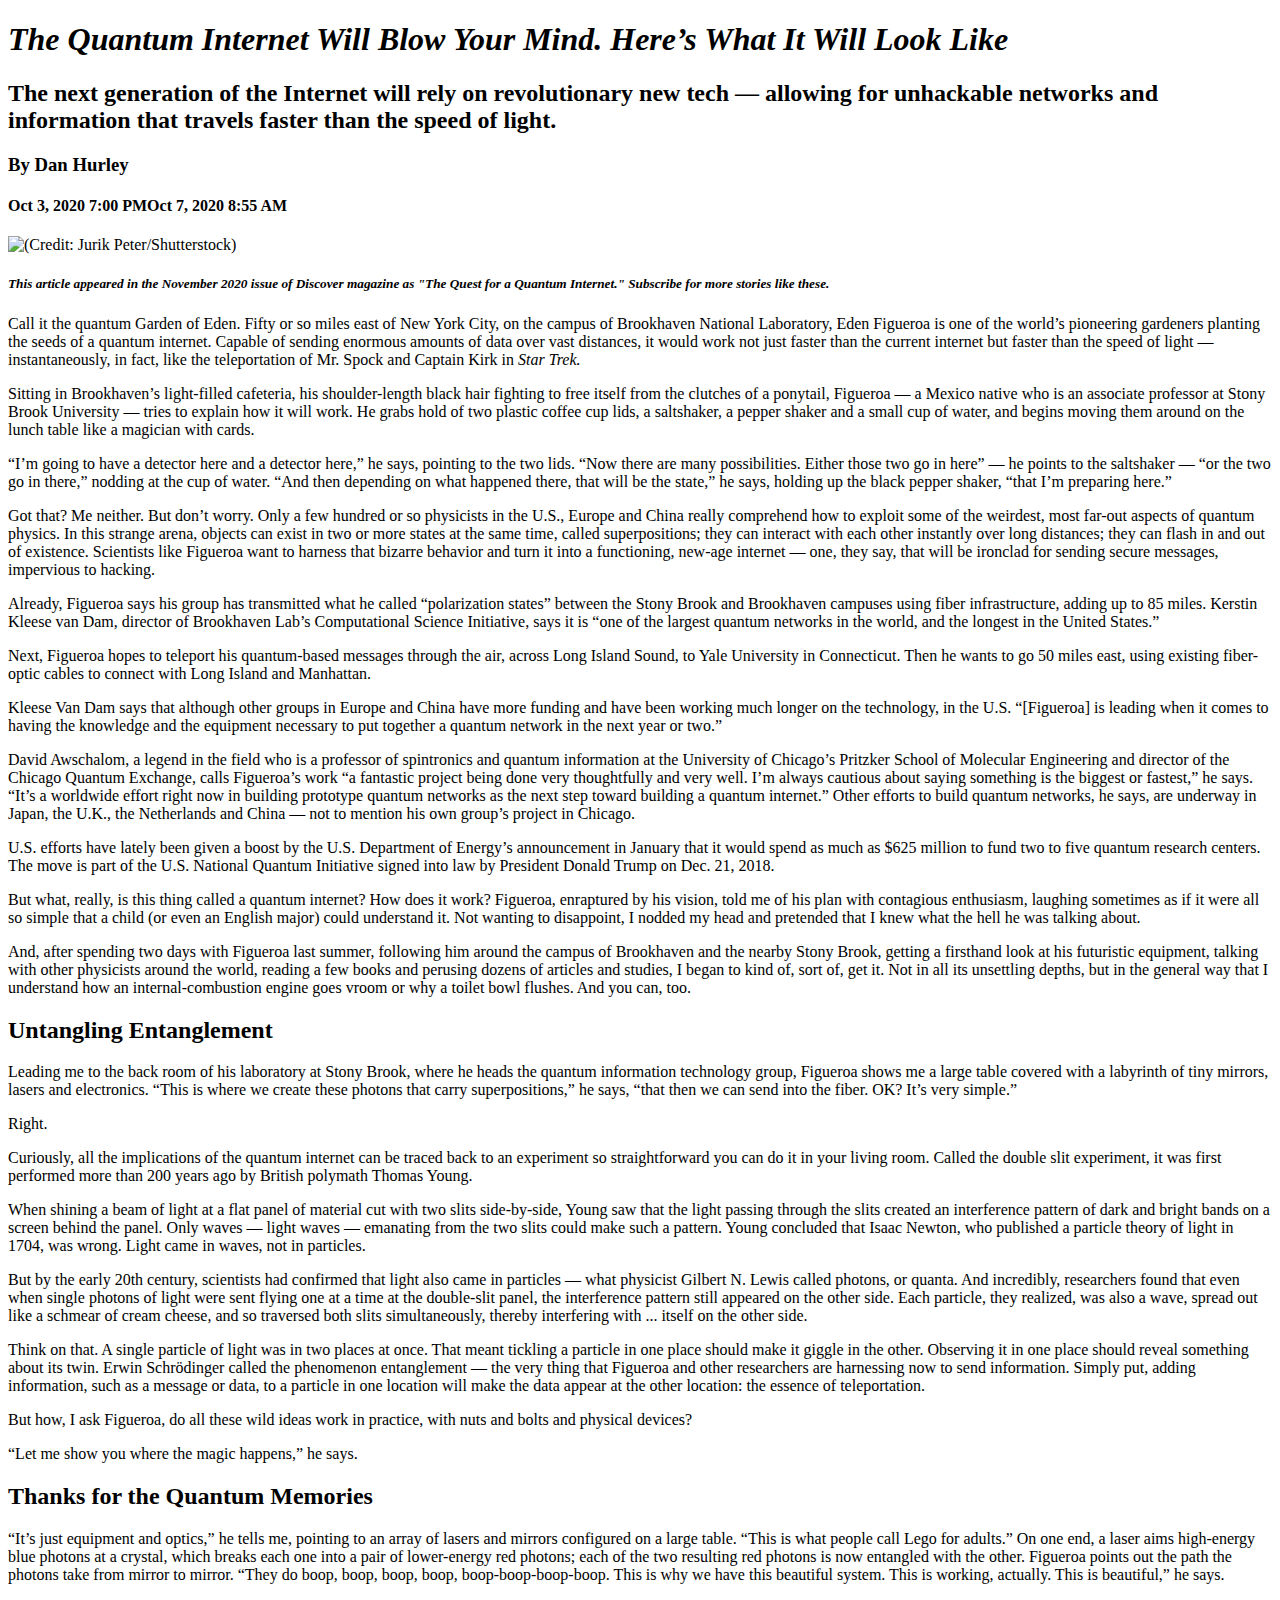
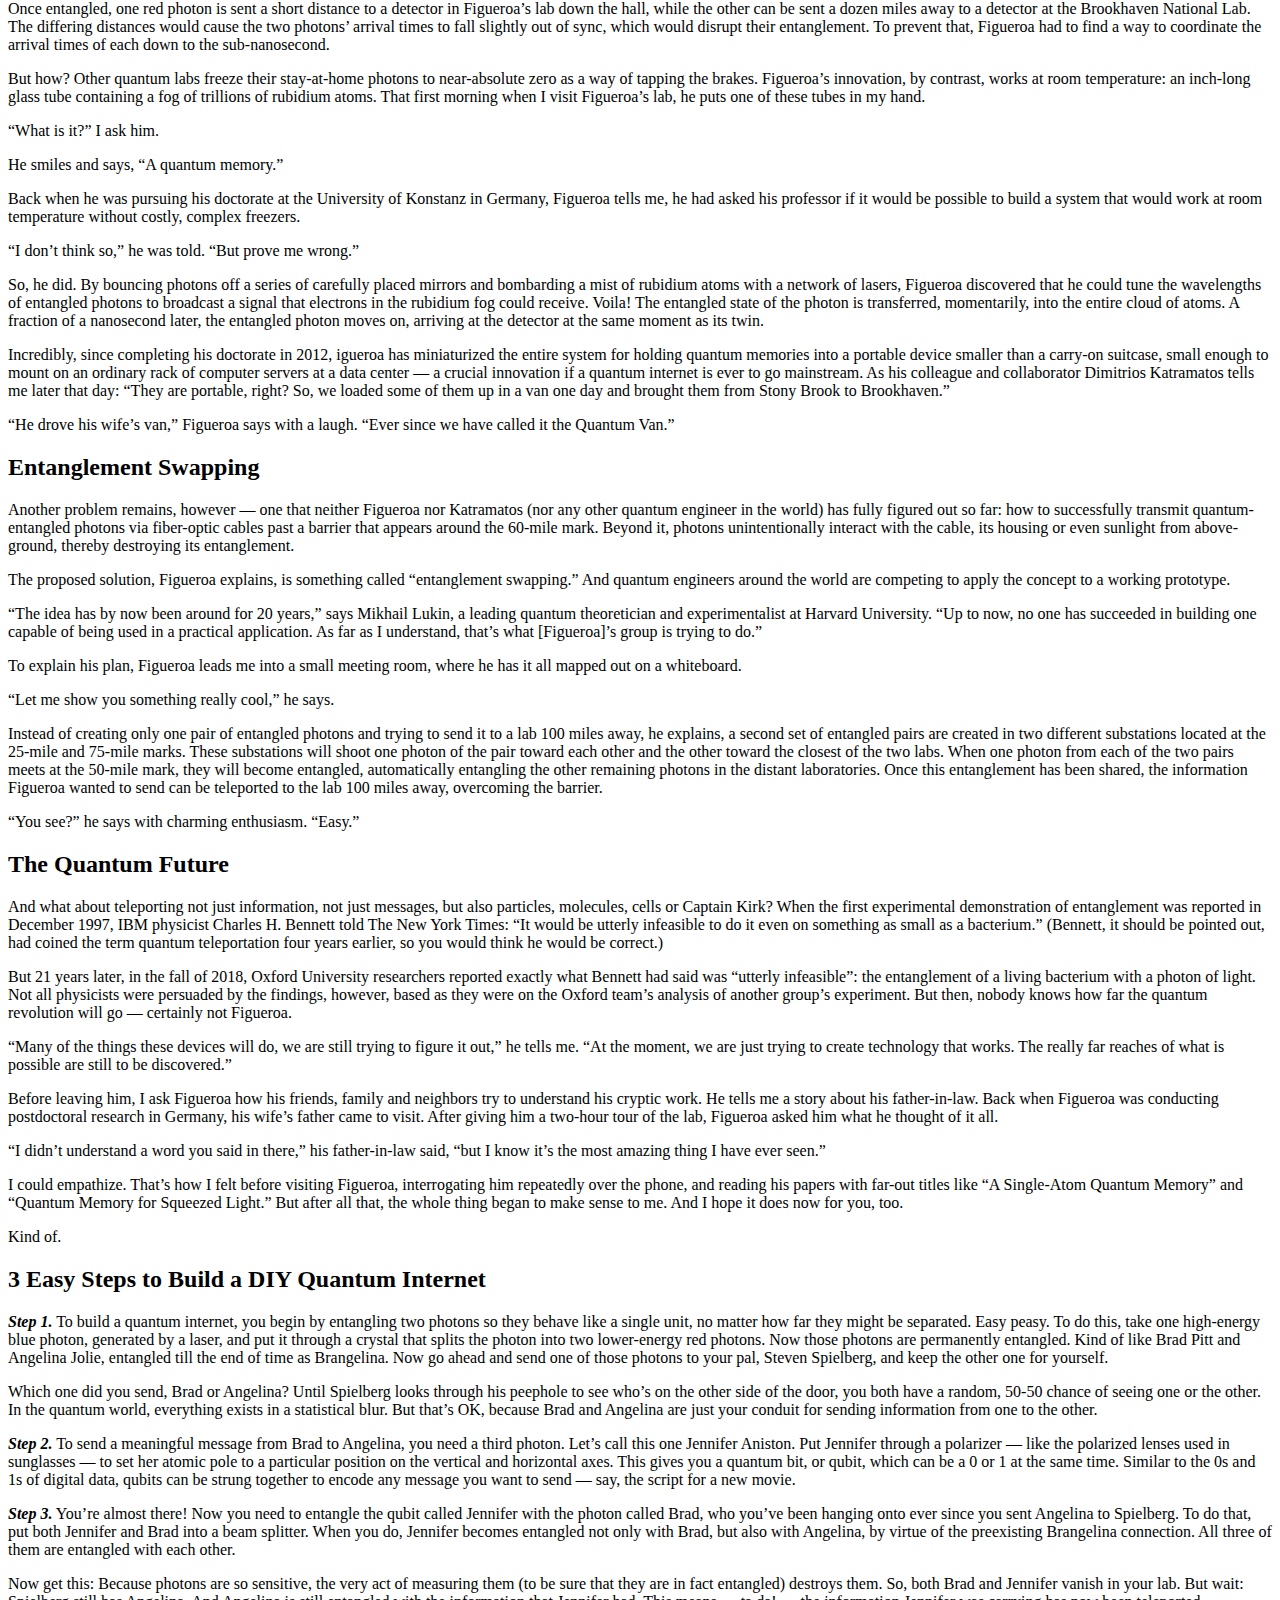
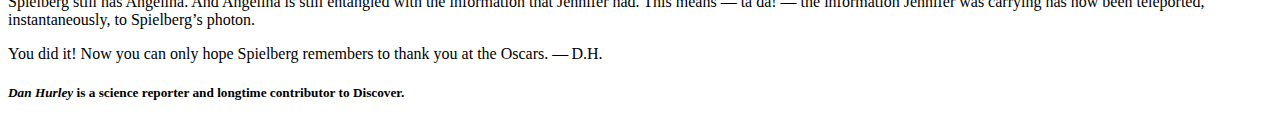
==== v1/index.html @ 8e516613 "commit morning" ====
<!DOCTYPE html>
<html lang="en">
<head>
	<meta charset="UTF-8">
	<meta name="viewport" content="width=device-width, initial-scale=1.0">
	<title>Type + Code Project 1</title>
</head>
<body>
	
	<em><h1>
    The Quantum Internet Will Blow Your Mind. Here’s What It Will Look Like
    </h1></em>
	
  <h2>
    The next generation of the Internet will rely on revolutionary new tech — allowing for unhackable networks and information that travels faster than the speed of light.
  </h2>
 
  <h3>
    By Dan Hurley
  </h3>
 
  <h4>
    Oct 3, 2020 7:00 PMOct 7, 2020 8:55 AM
  </h4>
  
 <img
  class="fit-picture"
  src="/risd24-typeandcode-project1/v1/IM_1.jpeg"
  alt="(Credit: Jurik Peter/Shutterstock)"
      width="300" height="200"
      />
  
  <em><h5>
    This article appeared in the November 2020 issue of Discover magazine as "The Quest for a Quantum Internet." Subscribe for more stories like these.
  </h5></em>
  
   <p>
    Call it the quantum Garden of Eden. Fifty or so miles east of New York City, on the campus of Brookhaven National Laboratory, Eden Figueroa is one of the world’s pioneering gardeners planting the seeds of a quantum internet. Capable of sending enormous amounts of data over vast distances, it would work not just faster than the current internet but faster than the speed of light — instantaneously, in fact, like the teleportation of Mr. Spock and Captain Kirk in <em>Star Trek.</em>
  </p>
   
  <p>
    Sitting in Brookhaven’s light-filled cafeteria, his shoulder-length black hair fighting to free itself from the clutches of a ponytail, Figueroa — a Mexico native who is an associate professor at Stony Brook University — tries to explain how it will work. He grabs hold of two plastic coffee cup lids, a saltshaker, a pepper shaker and a small cup of water, and begins moving them around on the lunch table like a magician with cards.
  </p>

  <p>
  “I’m going to have a detector here and a detector here,” he says, pointing to the two lids. “Now there are many possibilities. Either those two go in here” — he points to the saltshaker — “or the two go in there,” nodding at the cup of water. “And then depending on what happened there, that will be the state,” he says, holding up the black pepper shaker, “that I’m preparing here.” 
  </p>

  <p>
  Got that? Me neither. But don’t worry. Only a few hundred or so physicists in the U.S., Europe and China really comprehend how to exploit some of the weirdest, most far-out aspects of quantum physics. In this strange arena, objects can exist in two or more states at the same time, called superpositions; they can interact with each other instantly over long distances; they can flash in and out of existence. Scientists like Figueroa want to harness that bizarre behavior and turn it into a functioning, new-age internet — one, they say, that will be ironclad for sending secure messages, impervious to hacking.
  </p>

  <p>
  Already, Figueroa says his group has transmitted what he called “polarization states” between the Stony Brook and Brookhaven campuses using fiber infrastructure, adding up to 85 miles. Kerstin Kleese van Dam, director of Brookhaven Lab’s Computational Science Initiative, says it is “one of the largest quantum networks in the world, and the longest in the United States.”
  </p>

  <p>
  Next, Figueroa hopes to teleport his quantum-based messages through the air, across Long Island Sound, to Yale University in Connecticut. Then he wants to go 50 miles east, using existing fiber-optic cables to connect with Long Island and Manhattan.
  </p>
  
  <p>
    Kleese Van Dam says that although other groups in Europe and China have more funding and have been working much longer on the technology, in the U.S. “[Figueroa] is leading when it comes to having the knowledge and the equipment necessary to put together a quantum network in the next year or two.”
  </p>

  <p>
  David Awschalom, a legend in the field who is a professor of spintronics and quantum information at the University of Chicago’s Pritzker School of Molecular Engineering and director of the Chicago Quantum Exchange, calls Figueroa’s work “a fantastic project being done very thoughtfully and very well. I’m always cautious about saying something is the biggest or fastest,” he says. “It’s a worldwide effort right now in building prototype quantum networks as the next step toward building a quantum internet.” Other efforts to build quantum networks, he says, are underway in Japan, the U.K., the Netherlands and China — not to mention his own group’s project in Chicago.
  </p>

  <p>
  U.S. efforts have lately been given a boost by the U.S. Department of Energy’s announcement in January that it would spend as much as $625 million to fund two to five quantum research centers. The move is part of the U.S. National Quantum Initiative signed into law by President Donald Trump on Dec. 21, 2018.
  </p>

  <p>
  But what, really, is this thing called a quantum internet? How does it work? Figueroa, enraptured by his vision, told me of his plan with contagious enthusiasm, laughing sometimes as if it were all so simple that a child (or even an English major) could understand it. Not wanting to disappoint, I nodded my head and pretended that I knew what the hell he was talking about.
  </p>
  
    <p>
    And, after spending two days with Figueroa last summer, following him around the campus of Brookhaven and the nearby Stony Brook, getting a firsthand look at his futuristic equipment, talking with other physicists around the world, reading a few books and perusing dozens of articles and studies, I began to kind of, sort of, get it. Not in all its unsettling depths, but in the general way that I understand how an internal-combustion engine goes vroom or why a toilet bowl flushes. And you can, too.
  </p>
  
    <h2>
    Untangling Entanglement
  </h2>
  
    <p>
    Leading me to the back room of his laboratory at Stony Brook, where he heads the quantum information technology group, Figueroa shows me a large table covered with a labyrinth of tiny mirrors, lasers and electronics. “This is where we create these photons that carry superpositions,” he says, “that then we can send into the fiber. OK? It’s very simple.” 
  </p>
  
    <p>
    Right.
  </p>
  
    <p>
    Curiously, all the implications of the quantum internet can be traced back to an experiment so straightforward you can do it in your living room. Called the double slit experiment, it was first performed more than 200 years ago by British polymath Thomas Young.
  </p>
  
    <p>
    When shining a beam of light at a flat panel of material cut with two slits side-by-side, Young saw that the light passing through the slits created an interference pattern of dark and bright bands on a screen behind the panel. Only waves — light waves — emanating from the two slits could make such a pattern. Young concluded that Isaac Newton, who published a particle theory of light in 1704, was wrong. Light came in waves, not in particles.
  </p>
  
    <p>
    But by the early 20th century, scientists had confirmed that light also came in particles — what physicist Gilbert N. Lewis called photons, or quanta. And incredibly, researchers found that even when single photons of light were sent flying one at a time at the double-slit panel, the interference pattern still appeared on the other side. Each particle, they realized, was also a wave, spread out like a schmear of cream cheese, and so traversed both slits simultaneously, thereby interfering with ... itself on the other side.
  </p>
  
    <p>
    Think on that. A single particle of light was in two places at once. That meant tickling a particle in one place should make it giggle in the other. Observing it in one place should reveal something about its twin. Erwin Schrödinger called the phenomenon entanglement — the very thing that Figueroa and other researchers are harnessing now to send information. Simply put, adding information, such as a message or data, to a particle in one location will make the data appear at the other location: the essence of teleportation.
  </p>
  
    <p>
    But how, I ask Figueroa, do all these wild ideas work in practice, with nuts and bolts and physical devices?
  </p>
  
    <p>
    “Let me show you where the magic happens,” he says.
  </p>
  
    <h2>
    Thanks for the Quantum Memories
  </h2>
  
    <p>
    “It’s just equipment and optics,” he tells me, pointing to an array of lasers and mirrors configured on a large table. “This is what people call Lego for adults.” On one end, a laser aims high-energy blue photons at a crystal, which breaks each one into a pair of lower-energy red photons; each of the two resulting red photons is now entangled with the other. Figueroa points out the path the photons take from mirror to mirror. “They do boop, boop, boop, boop, boop-boop-boop-boop. This is why we have this beautiful system. This is working, actually. This is beautiful,” he says.
  </p>
  
    <p>
    Once entangled, one red photon is sent a short distance to a detector in Figueroa’s lab down the hall, while the other can be sent a dozen miles away to a detector at the Brookhaven National Lab. The differing distances would cause the two photons’ arrival times to fall slightly out of sync, which would disrupt their entanglement. To prevent that, Figueroa had to find a way to coordinate the arrival times of each down to the sub-nanosecond.
  </p>
  
    <p>
    But how? Other quantum labs freeze their stay-at-home photons to near-absolute zero as a way of tapping the brakes. Figueroa’s innovation, by contrast, works at room temperature: an inch-long glass tube containing a fog of trillions of rubidium atoms. That first morning when I visit Figueroa’s lab, he puts one of these tubes in my hand.
  </p>
  
    <p>
    “What is it?” I ask him.
  </p>
  
    <p>
    He smiles and says, “A quantum memory.”
  </p>
  
    <p>
    Back when he was pursuing his doctorate at the University of Konstanz in Germany, Figueroa tells me, he had asked his professor if it would be possible to build a system that would work at room temperature without costly, complex freezers.
  </p>
  
    <p>
    “I don’t think so,” he was told. “But prove me wrong.”
  </p>
  
    <p>
    So, he did. By bouncing photons off a series of carefully placed mirrors and bombarding a mist of rubidium atoms with a network of lasers, Figueroa discovered that he could tune the wavelengths of entangled photons to broadcast a signal that electrons in the rubidium fog could receive. Voila! The entangled state of the photon is transferred, momentarily, into the entire cloud of atoms. A fraction of a nanosecond later, the entangled photon moves on, arriving at the detector at the same moment as its twin.
  </p>
  
    <p>
    Incredibly, since completing his doctorate in 2012, igueroa has miniaturized the entire system for holding quantum memories into a portable device smaller than a carry-on suitcase, small enough to mount on an ordinary rack of computer servers at a data center — a crucial innovation if a quantum internet is ever to go mainstream. As his colleague and collaborator Dimitrios Katramatos tells me later that day: “They are portable, right? So, we loaded some of them up in a van one day and brought them from Stony Brook to Brookhaven.”
  </p>
  
    <p>
    “He drove his wife’s van,” Figueroa says with a laugh. “Ever since we have called it the Quantum Van.”
  </p>
  
    <h2>
    Entanglement Swapping
  </h2>
  
    <p>
    Another problem remains, however — one that neither Figueroa nor Katramatos (nor any other quantum engineer in the world) has fully figured out so far: how to successfully transmit quantum-entangled photons via fiber-optic cables past a barrier that appears around the 60-mile mark. Beyond it, photons unintentionally interact with the cable, its housing or even sunlight from above-ground, thereby destroying its entanglement.
  </p>
  
    <p>
    The proposed solution, Figueroa explains, is something called “entanglement swapping.” And quantum engineers around the world are competing to apply the concept to a working prototype. 
  </p>
  
    <p>
    “The idea has by now been around for 20 years,” says Mikhail Lukin, a leading quantum theoretician and experimentalist at Harvard University. “Up to now, no one has succeeded in building one capable of being used in a practical application. As far as I understand, that’s what [Figueroa]’s group is trying to do.”
  </p>
  
    <p>
    To explain his plan, Figueroa leads me into a small meeting room, where he has it all mapped out on a whiteboard.
  </p>
  
    <p>
    “Let me show you something really cool,” he says.
  </p>
  
    <p>
    Instead of creating only one pair of entangled photons and trying to send it to a lab 100 miles away, he explains, a second set of entangled pairs are created in two different substations located at the 25-mile and 75-mile marks. These substations will shoot one photon of the pair toward each other and the other toward the closest of the two labs. When one photon from each of the two pairs meets at the 50-mile mark, they will become entangled, automatically entangling the other remaining photons in the distant laboratories. Once this entanglement has been shared, the information Figueroa wanted to send can be teleported to the lab 100 miles away, overcoming the barrier.
  </p>
  
    <p>
    “You see?” he says with charming enthusiasm. “Easy.”
  </p>
  
    <h2>
    The Quantum Future
  </h2>
  
    <p>
    And what about teleporting not just information, not just messages, but also particles, molecules, cells or Captain Kirk? When the first experimental demonstration of entanglement was reported in December 1997, IBM physicist Charles H. Bennett told The New York Times: “It would be utterly infeasible to do it even on something as small as a bacterium.” (Bennett, it should be pointed out, had coined the term quantum teleportation four years earlier, so you would think he would be correct.)
  </p>
  
    <p>
    But 21 years later, in the fall of 2018, Oxford University researchers reported exactly what Bennett had said was “utterly infeasible”: the entanglement of a living bacterium with a photon of light. Not all physicists were persuaded by the findings, however, based as they were on the Oxford team’s analysis of another group’s experiment. But then, nobody knows how far the quantum revolution will go — certainly not Figueroa.
  </p>
  
    <p>
    “Many of the things these devices will do, we are still trying to figure it out,” he tells me. “At the moment, we are just trying to create technology that works. The really far reaches of what is possible are still to be discovered.”
  </p>
  
    <p>
    Before leaving him, I ask Figueroa how his friends, family and neighbors try to understand his cryptic work. He tells me a story about his father-in-law. Back when Figueroa was conducting postdoctoral research in Germany, his wife’s father came to visit. After giving him a two-hour tour of the lab, Figueroa asked him what he thought of it all.
  </p>
  
    <p>
    “I didn’t understand a word you said in there,” his father-in-law said, “but I know it’s the most amazing thing I have ever seen.”
  </p>
  
    <p>
    I could empathize. That’s how I felt before visiting Figueroa, interrogating him repeatedly over the phone, and reading his papers with far-out titles like “A Single-Atom Quantum Memory” and “Quantum Memory for Squeezed Light.” But after all that, the whole thing began to make sense to me. And I hope it does now for you, too.
  </p>
  
    <p>
    Kind of.
  </p>
  
    <h2>
      3 Easy Steps to Build a DIY Quantum Internet
  </h2>
  
  <p>
   <strong><em>Step 1.</em></strong> To build a quantum internet, you begin by entangling two photons so they behave like a single unit, no matter how far they might be separated. Easy peasy. To do this, take one high-energy blue photon, generated by a laser, and put it through a crystal that splits the photon into two lower-energy red photons. Now those photons are permanently entangled. Kind of like Brad Pitt and Angelina Jolie, entangled till the end of time as Brangelina. Now go ahead and send one of those photons to your pal, Steven Spielberg, and keep the other one for yourself.
  </p>
  
  <p>
    Which one did you send, Brad or Angelina? Until Spielberg looks through his peephole to see who’s on the other side of the door, you both have a random, 50-50 chance of seeing one or the other. In the quantum world, everything exists in a statistical blur. But that’s OK, because Brad and Angelina are just your conduit for sending information from one to the other.
  </p>
  
  <p>
    <strong><em>Step 2.</em></strong> To send a meaningful message from Brad to Angelina, you need a third photon. Let’s call this one Jennifer Aniston. Put Jennifer through a polarizer — like the polarized lenses used in sunglasses — to set her atomic pole to a particular position on the vertical and horizontal axes. This gives you a quantum bit, or qubit, which can be a 0 or 1 at the same time. Similar to the 0s and 1s of digital data, qubits can be strung together to encode any message you want to send — say, the script for a new movie.
  </p>
  
  <p>
    <strong><em>Step 3.</em></strong> You’re almost there! Now you need to entangle the qubit called Jennifer with the photon called Brad, who you’ve been hanging onto ever since you sent Angelina to Spielberg. To do that, put both Jennifer and Brad into a beam splitter. When you do, Jennifer becomes entangled not only with Brad, but also with Angelina, by virtue of the preexisting Brangelina connection. All three of them are entangled with each other.
  </p>
  
  <p>
    Now get this: Because photons are so sensitive, the very act of measuring them (to be sure that they are in fact entangled) destroys them. So, both Brad and Jennifer vanish in your lab. But wait: Spielberg still has Angelina. And Angelina is still entangled with the information that Jennifer had. This means — ta da! — the information Jennifer was carrying has now been teleported, instantaneously, to Spielberg’s photon.
  </p>
  
  <p>
    You did it! Now you can only hope Spielberg remembers to thank you at the Oscars. — D.H.
  </p>
  <h5>
    <em>Dan Hurley</em> is a science reporter and longtime contributor to Discover.
  </h5>
</body>
  
</html>
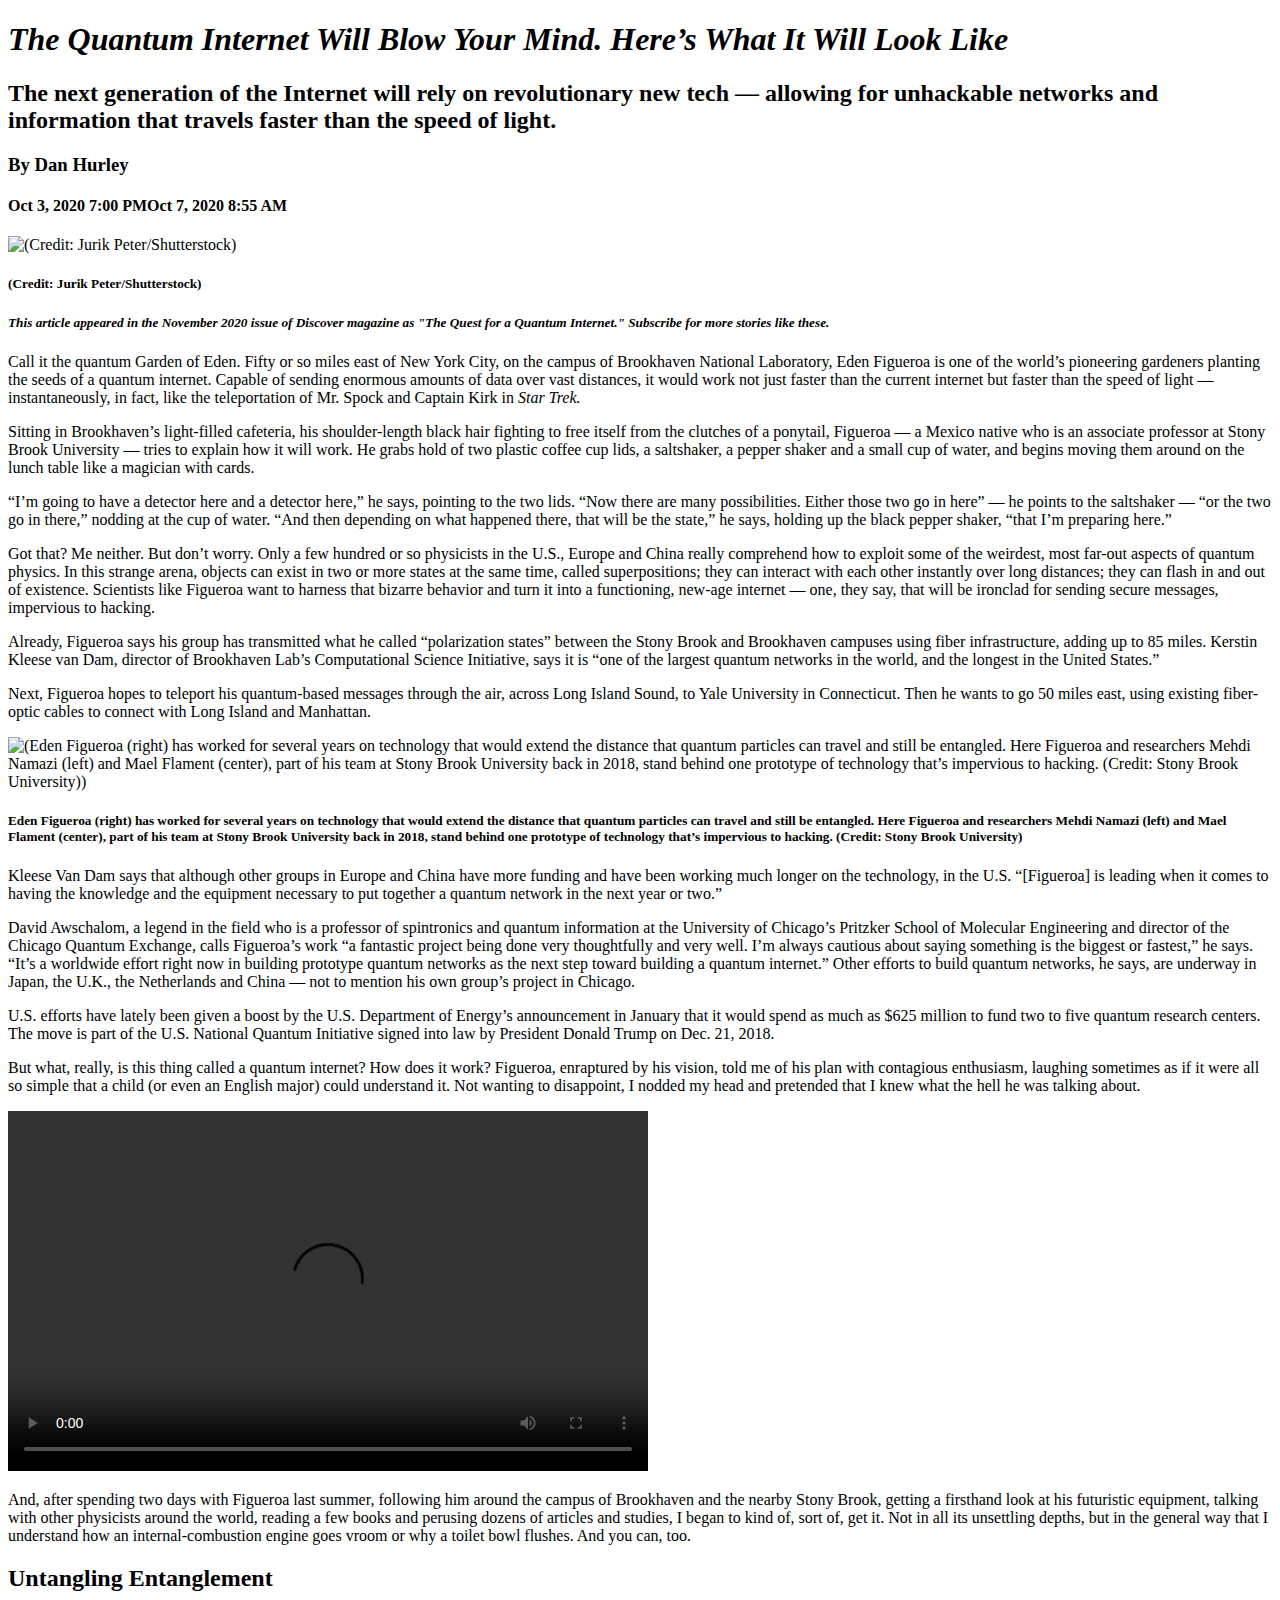
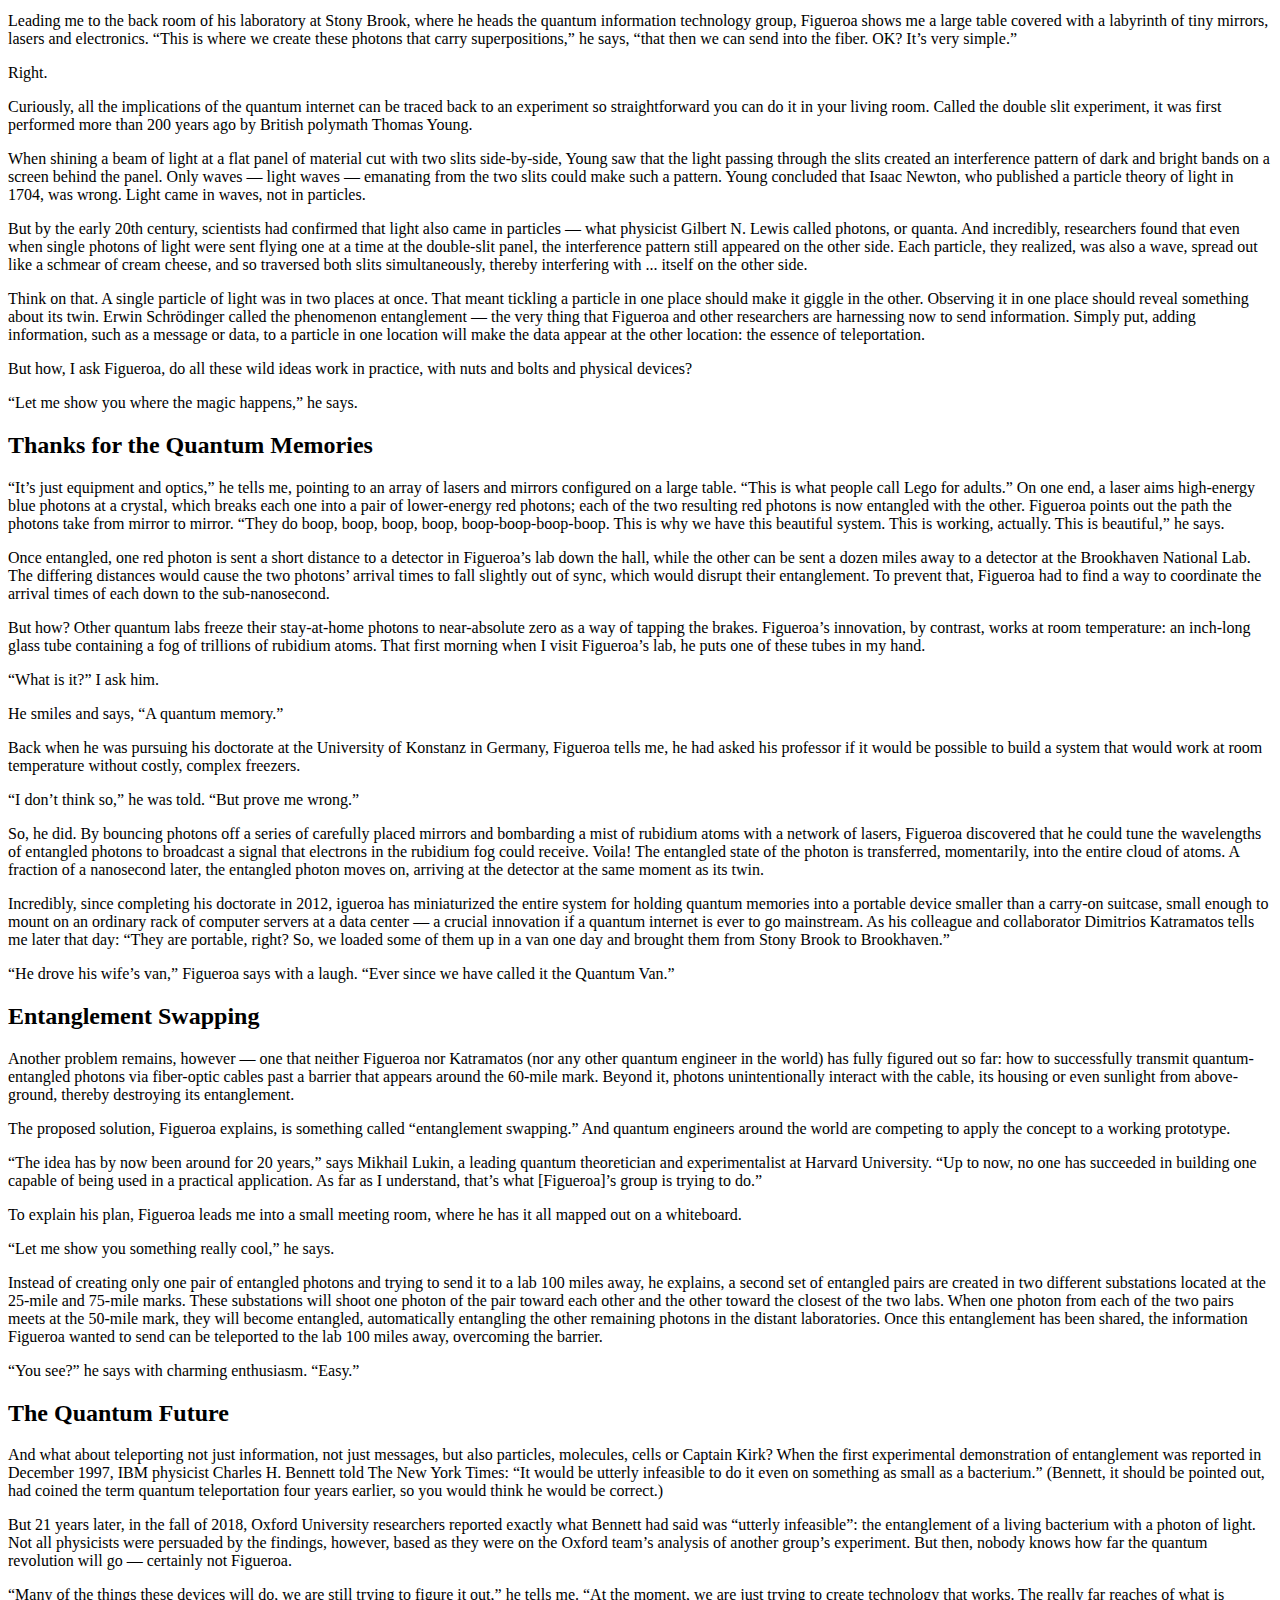
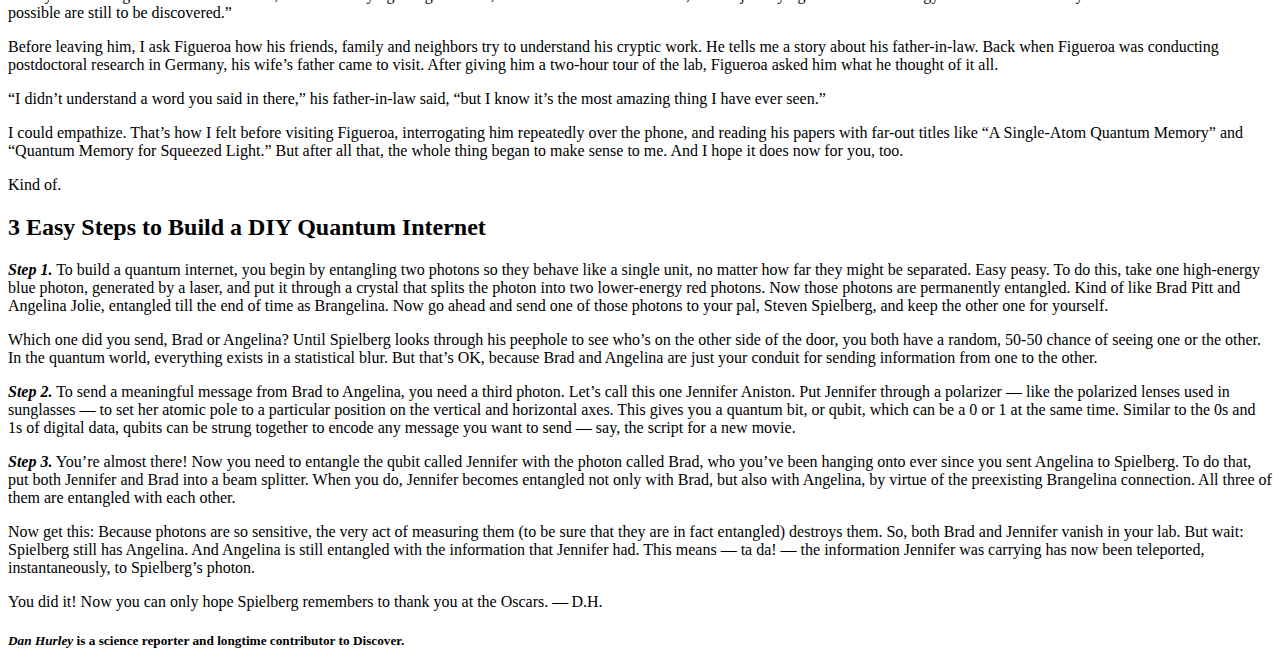
==== commit c0b1b1b6: "commit morning" ====
--- a/v1/index.html
+++ b/v1/index.html
@@ -29,7 +29,9 @@
   alt="(Credit: Jurik Peter/Shutterstock)"
       width="300" height="200"
       />
-  
+  <h5>
+    (Credit: Jurik Peter/Shutterstock)
+  </h5>
   <em><h5>
     This article appeared in the November 2020 issue of Discover magazine as "The Quest for a Quantum Internet." Subscribe for more stories like these.
   </h5></em>
@@ -58,6 +60,15 @@
   Next, Figueroa hopes to teleport his quantum-based messages through the air, across Long Island Sound, to Yale University in Connecticut. Then he wants to go 50 miles east, using existing fiber-optic cables to connect with Long Island and Manhattan.
   </p>
   
+  <img
+  class="fit-picture"
+  src="/risd24-typeandcode-project1/v1/IM_2.jpeg"
+  alt="(Eden Figueroa (right) has worked for several years on technology that would extend the distance that quantum particles can travel and still be entangled. Here Figueroa and researchers Mehdi Namazi (left) and Mael Flament (center), part of his team at Stony Brook University back in 2018, stand behind one prototype of technology that’s impervious to hacking. (Credit: Stony Brook University))"
+      width="300" height="200"
+      />
+  <h5>
+    Eden Figueroa (right) has worked for several years on technology that would extend the distance that quantum particles can travel and still be entangled. Here Figueroa and researchers Mehdi Namazi (left) and Mael Flament (center), part of his team at Stony Brook University back in 2018, stand behind one prototype of technology that’s impervious to hacking. (Credit: Stony Brook University)
+    </h5>
   <p>
     Kleese Van Dam says that although other groups in Europe and China have more funding and have been working much longer on the technology, in the U.S. “[Figueroa] is leading when it comes to having the knowledge and the equipment necessary to put together a quantum network in the next year or two.”
   </p>
@@ -73,6 +84,11 @@
   <p>
   But what, really, is this thing called a quantum internet? How does it work? Figueroa, enraptured by his vision, told me of his plan with contagious enthusiasm, laughing sometimes as if it were all so simple that a child (or even an English major) could understand it. Not wanting to disappoint, I nodded my head and pretended that I knew what the hell he was talking about.
   </p>
+  
+  
+ <video width="640" height="360" controls>
+        <source src="https://youtu.be/o7IqkKlcGN0" type="video/mp4">
+    </video>
   
     <p>
     And, after spending two days with Figueroa last summer, following him around the campus of Brookhaven and the nearby Stony Brook, getting a firsthand look at his futuristic equipment, talking with other physicists around the world, reading a few books and perusing dozens of articles and studies, I began to kind of, sort of, get it. Not in all its unsettling depths, but in the general way that I understand how an internal-combustion engine goes vroom or why a toilet bowl flushes. And you can, too.
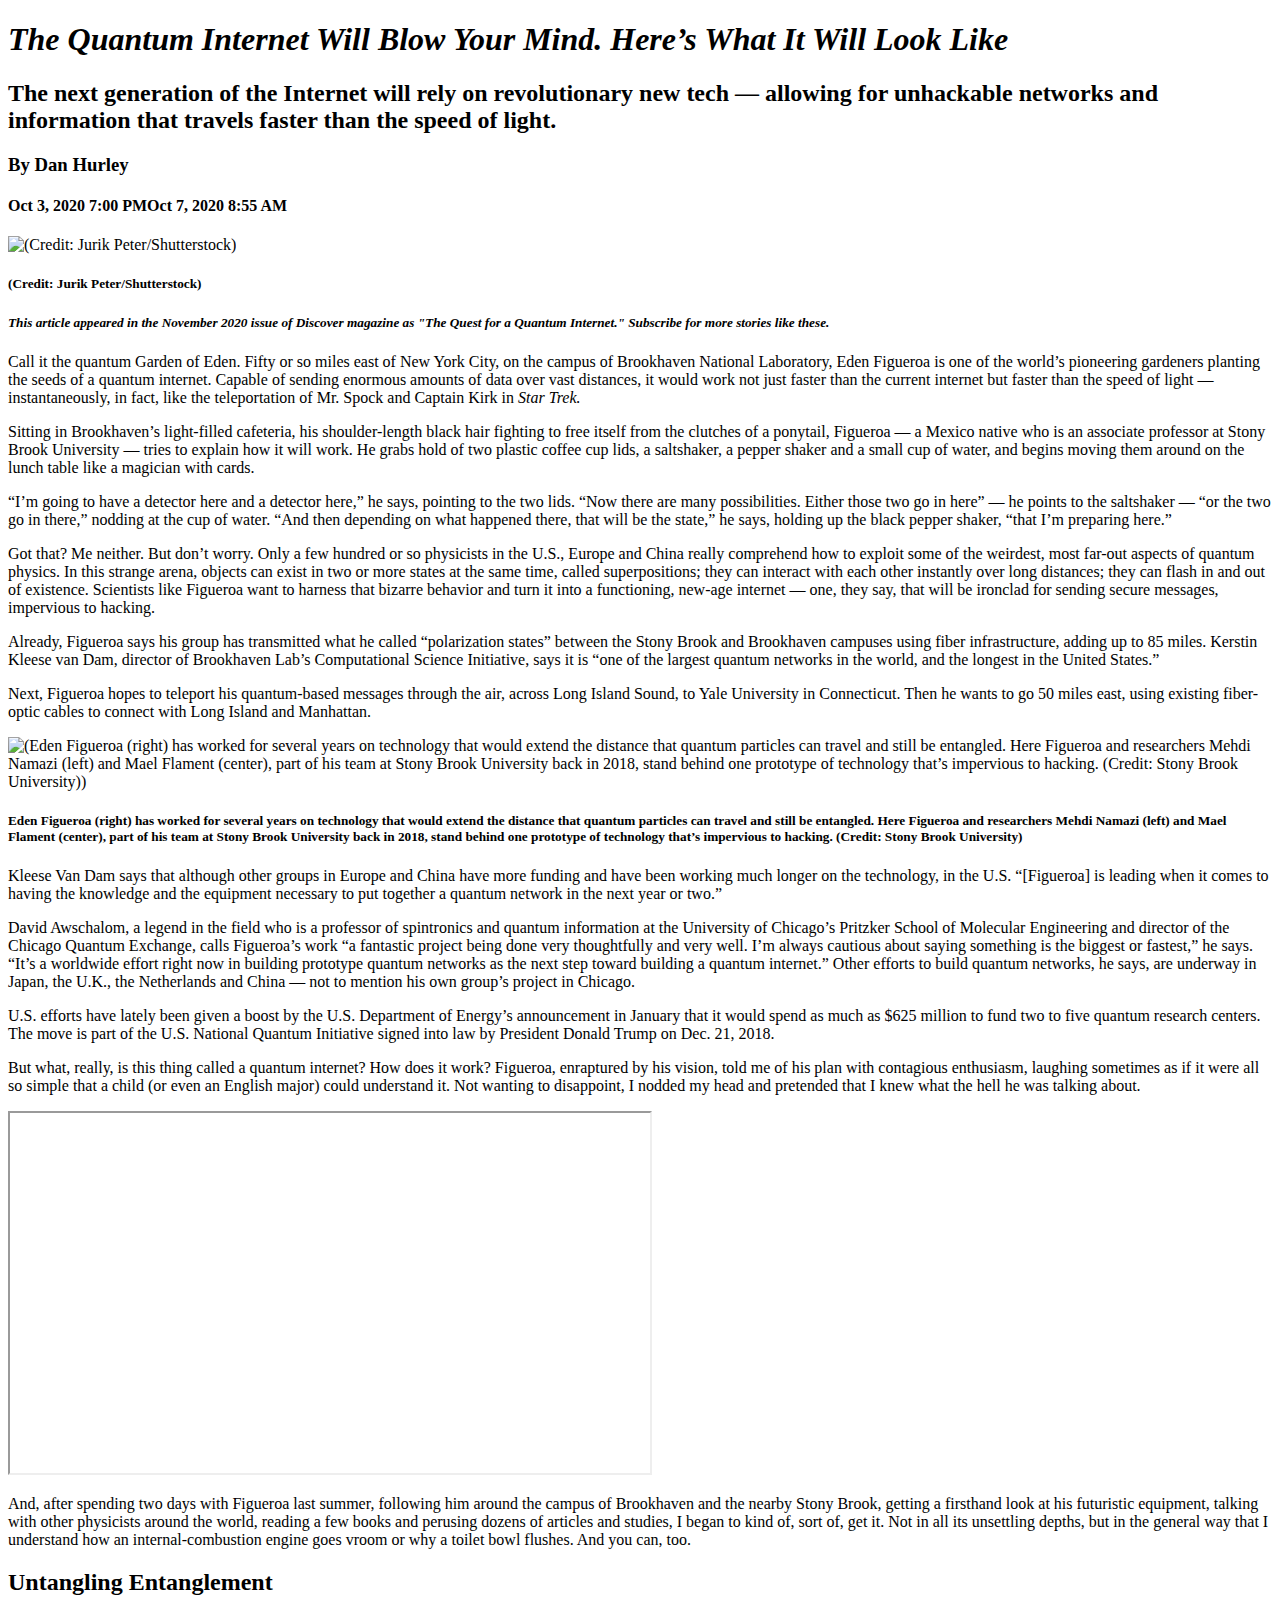
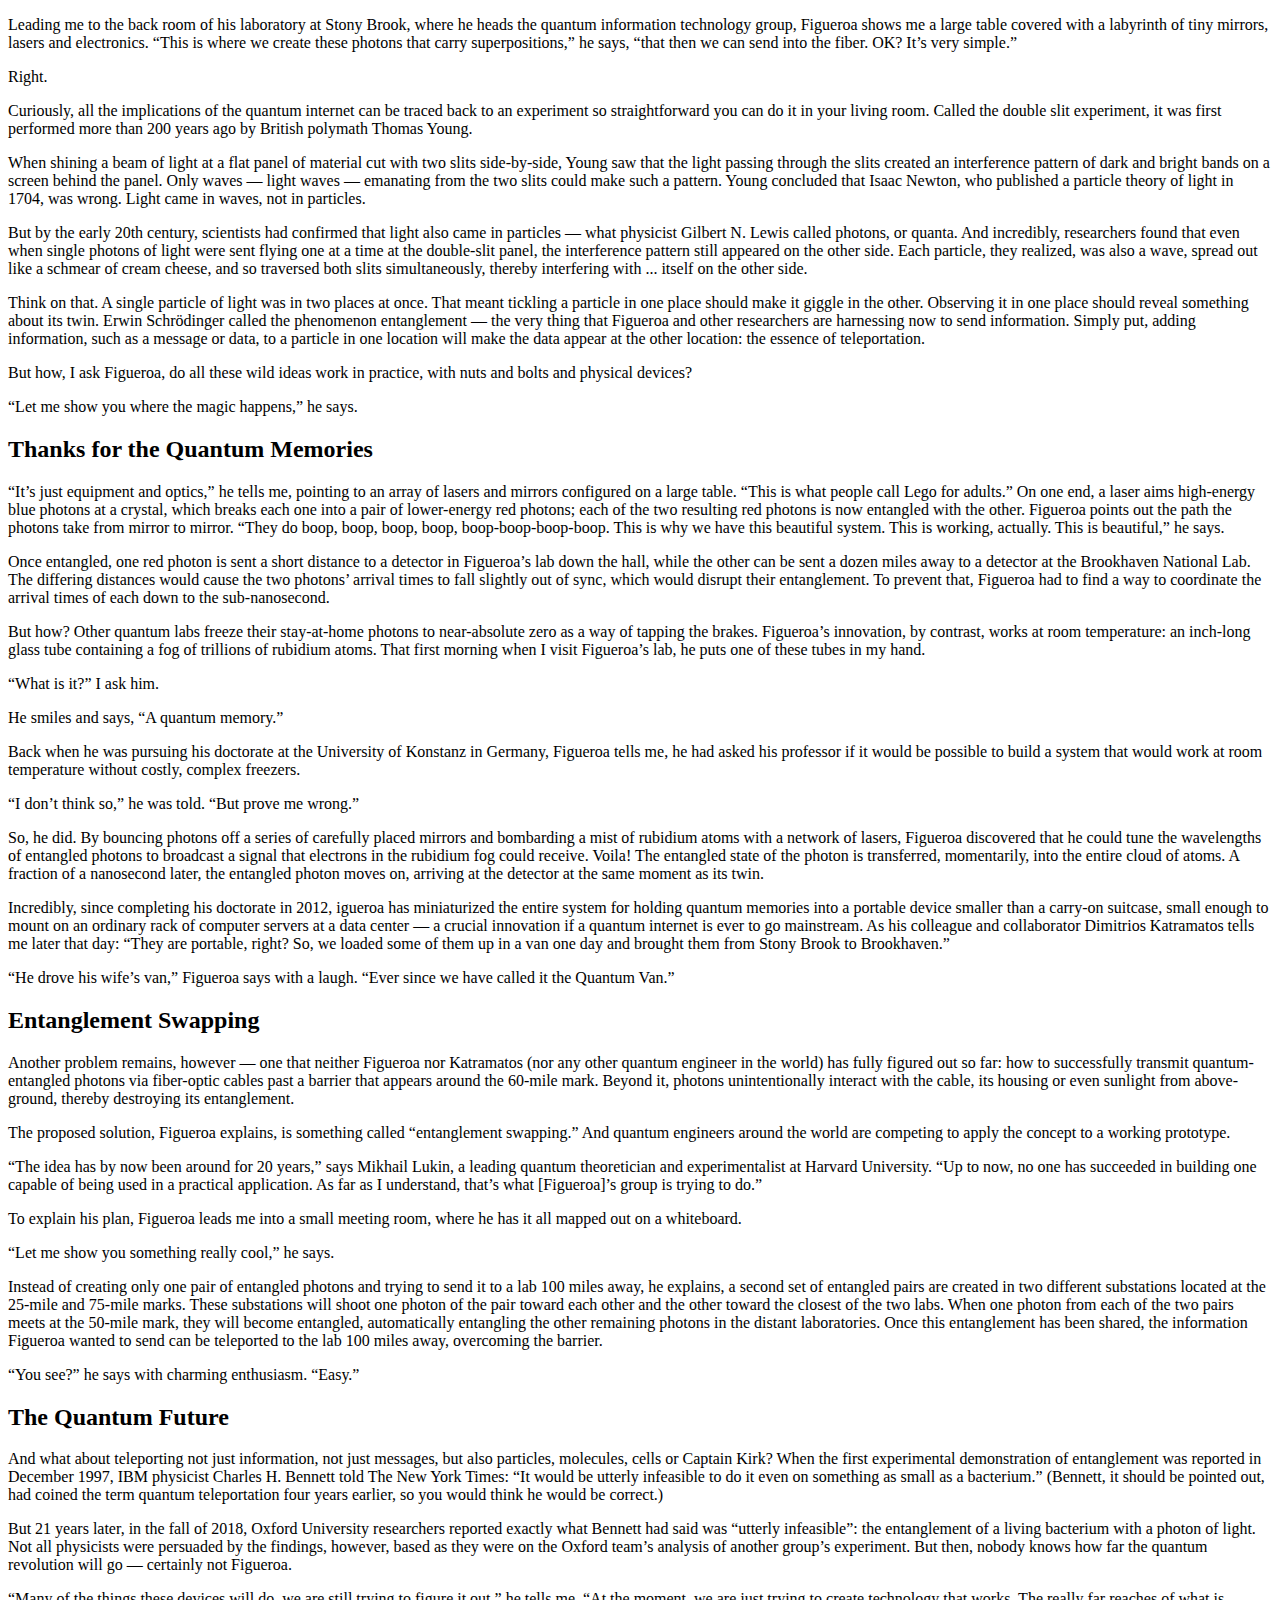
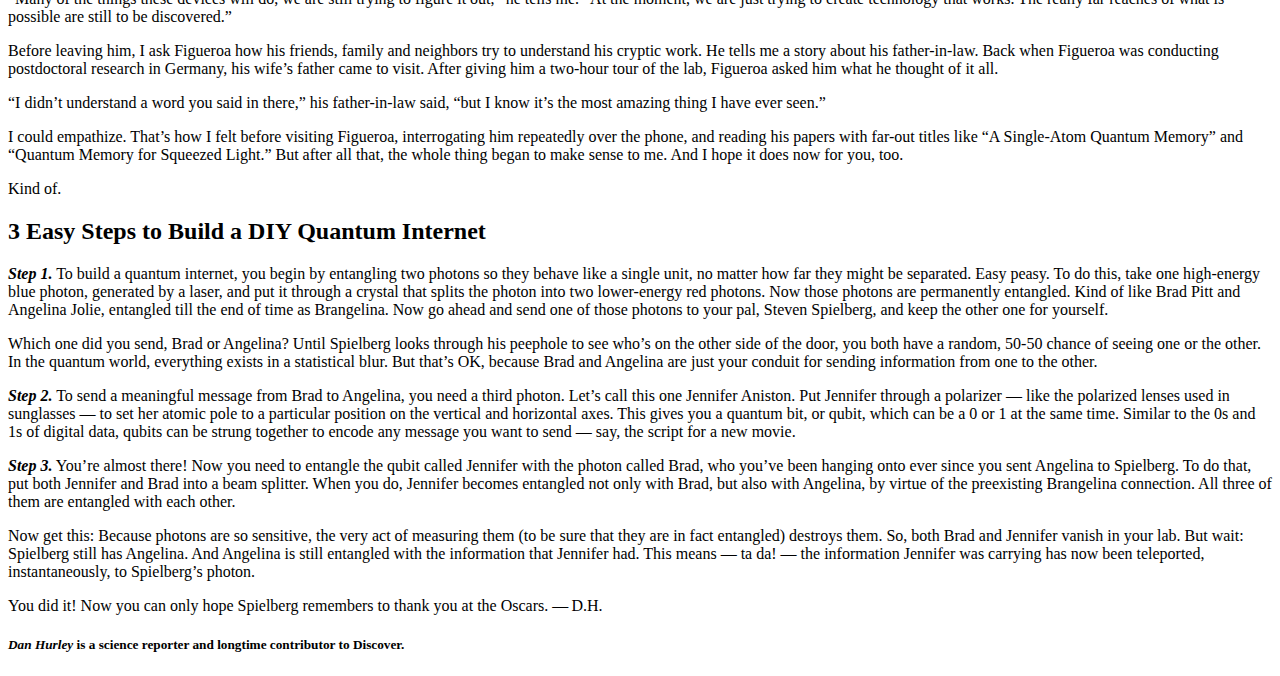
==== commit d230ffc8: "commit morning" ====
--- a/v1/index.html
+++ b/v1/index.html
@@ -86,9 +86,9 @@
   </p>
   
   
- <video width="640" height="360" controls>
+ <iframe width="640" height="360" controls>
         <source src="https://youtu.be/o7IqkKlcGN0" type="video/mp4">
-    </video>
+    </iframe>
   
     <p>
     And, after spending two days with Figueroa last summer, following him around the campus of Brookhaven and the nearby Stony Brook, getting a firsthand look at his futuristic equipment, talking with other physicists around the world, reading a few books and perusing dozens of articles and studies, I began to kind of, sort of, get it. Not in all its unsettling depths, but in the general way that I understand how an internal-combustion engine goes vroom or why a toilet bowl flushes. And you can, too.
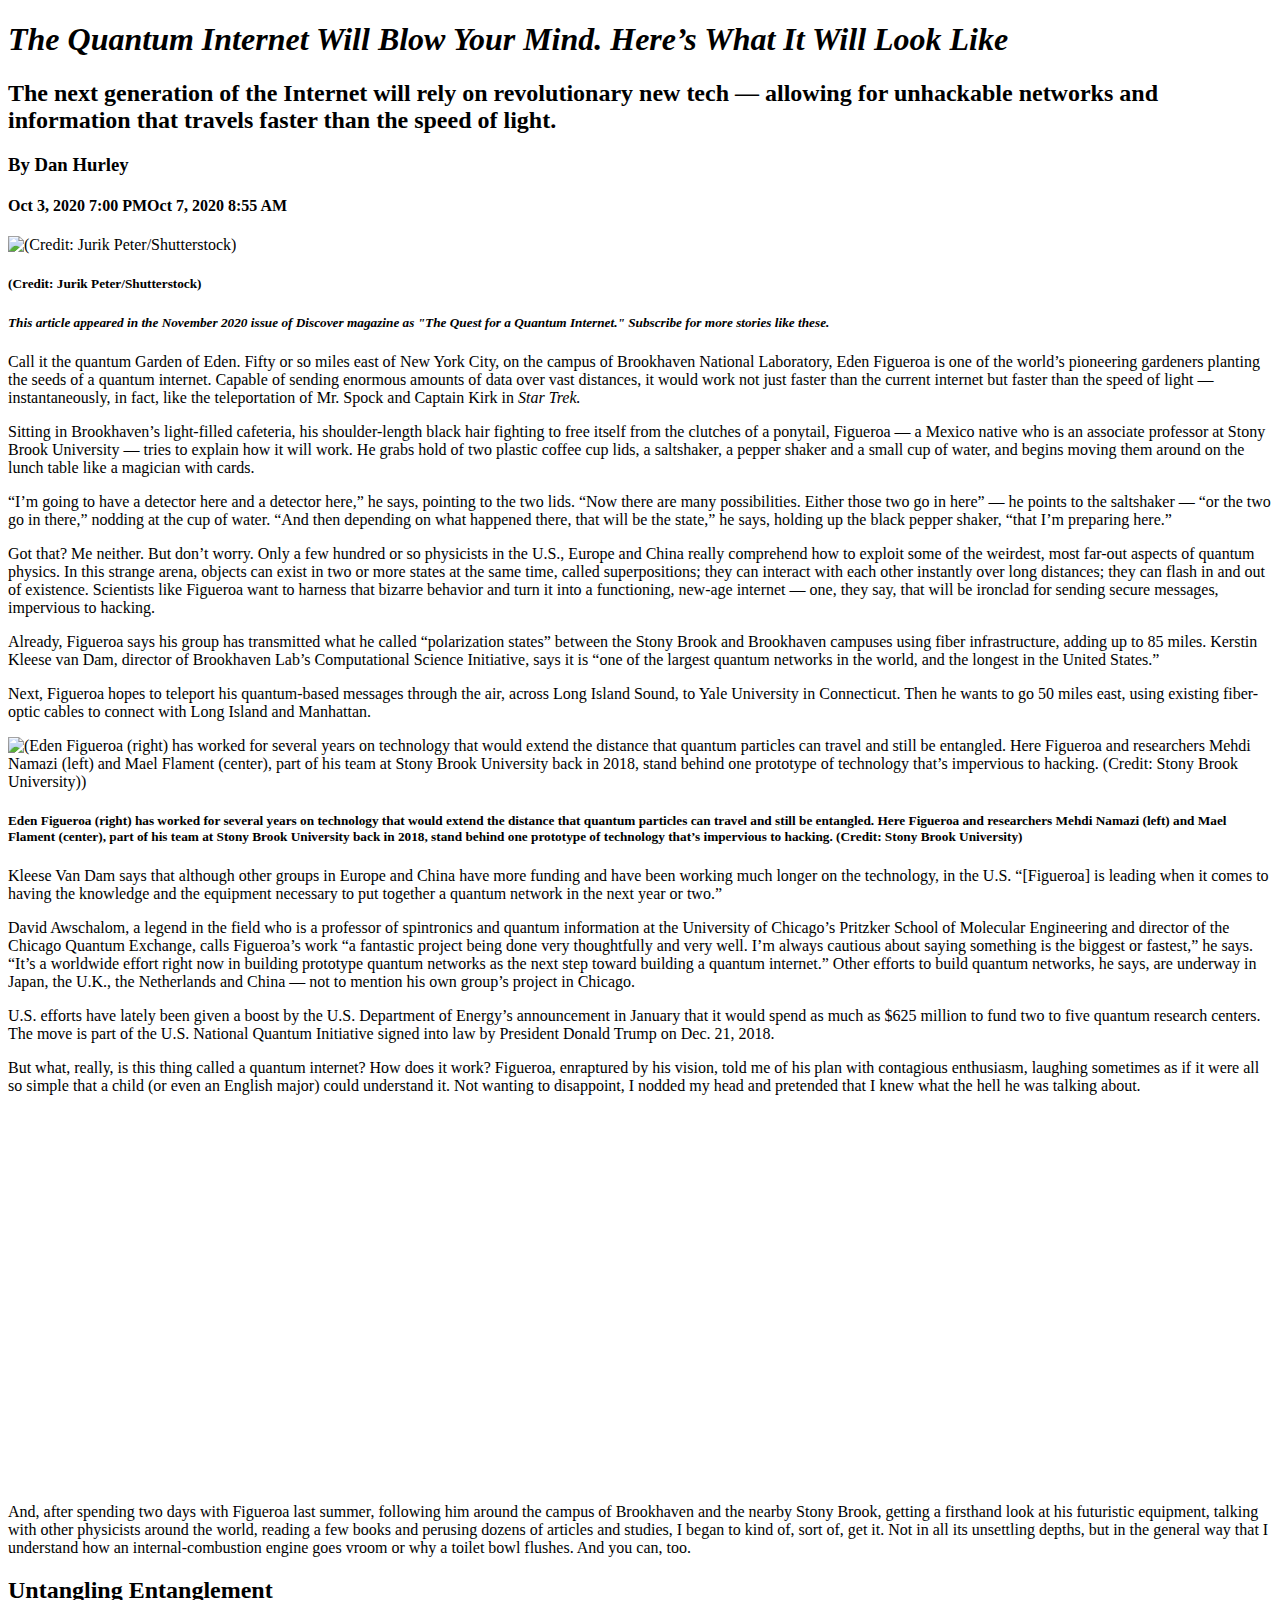
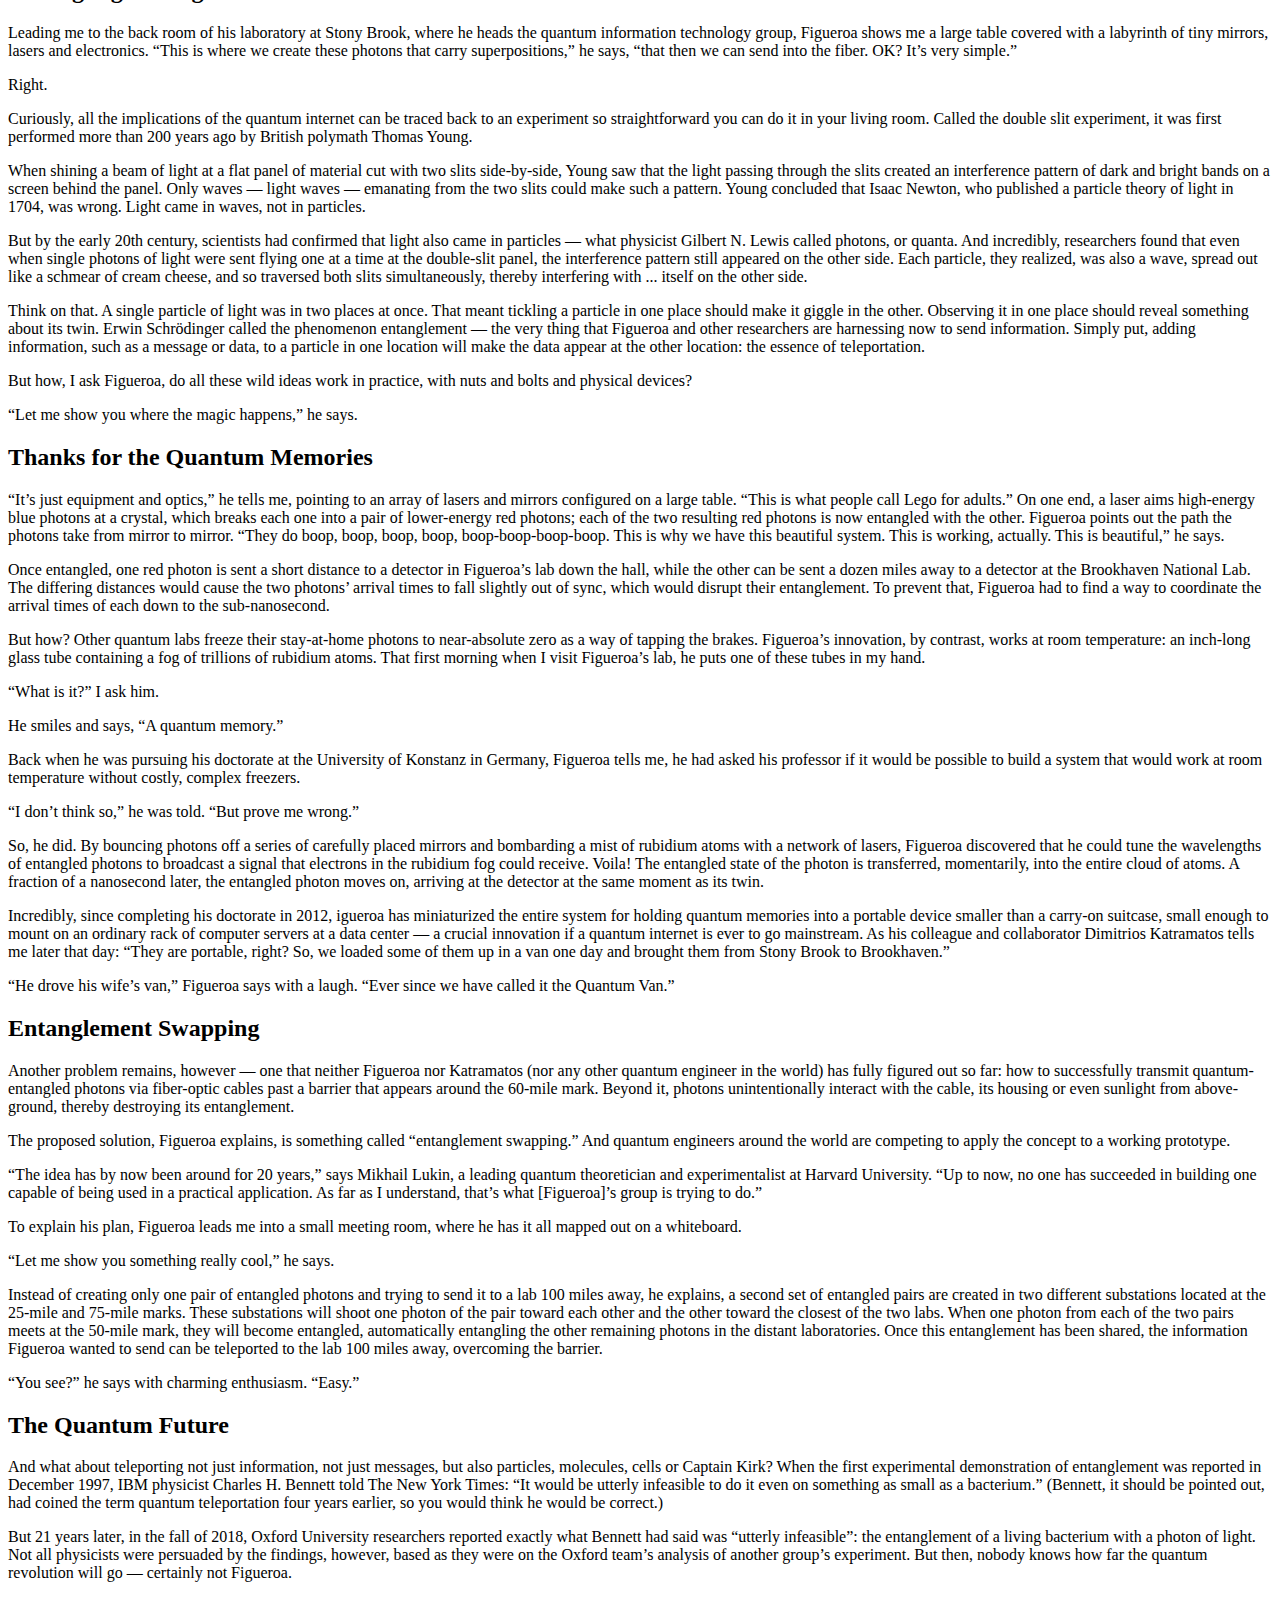
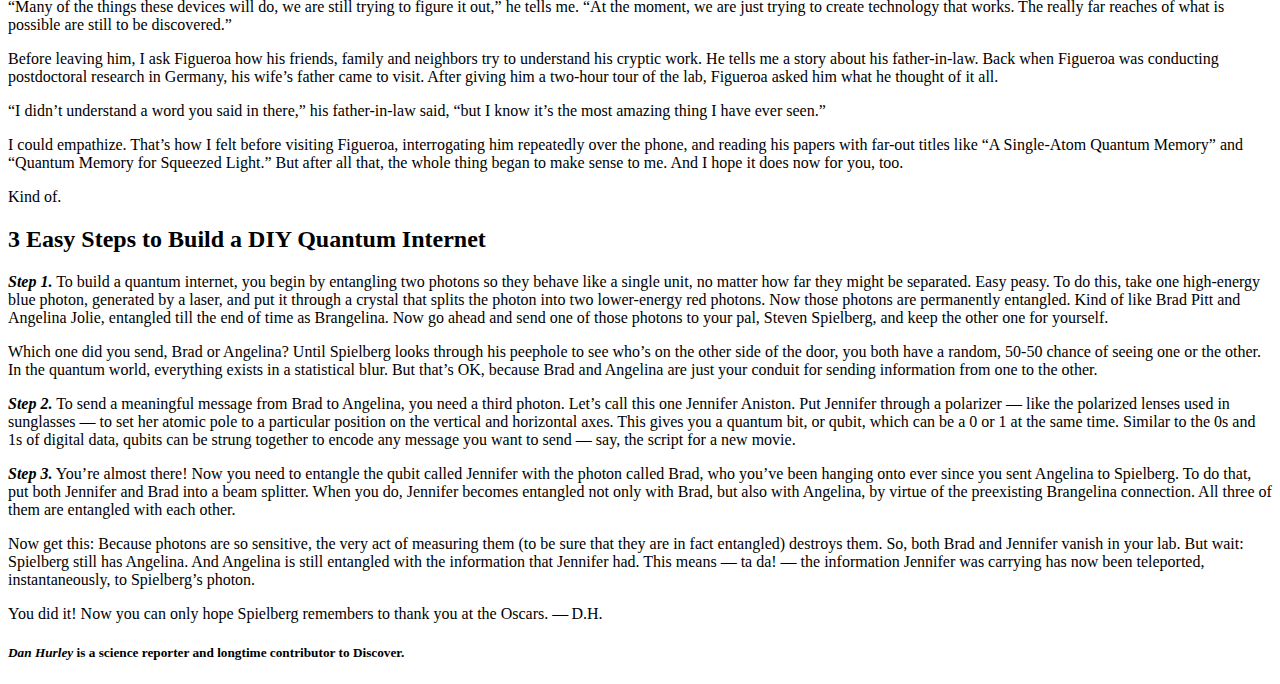
==== commit 5cb477cb: "commit morning" ====
--- a/v1/index.html
+++ b/v1/index.html
@@ -85,10 +85,7 @@
   But what, really, is this thing called a quantum internet? How does it work? Figueroa, enraptured by his vision, told me of his plan with contagious enthusiasm, laughing sometimes as if it were all so simple that a child (or even an English major) could understand it. Not wanting to disappoint, I nodded my head and pretended that I knew what the hell he was talking about.
   </p>
   
-  
- <iframe width="640" height="360" controls>
-        <source src="https://youtu.be/o7IqkKlcGN0" type="video/mp4">
-    </iframe>
+  <iframe width="660" height="372" src="https://www.youtube.com/embed/o7IqkKlcGN0" title="The Quantum Garden Of Eden" frameborder="0" allow="accelerometer; autoplay; clipboard-write; encrypted-media; gyroscope; picture-in-picture; web-share" referrerpolicy="strict-origin-when-cross-origin" allowfullscreen></iframe>
   
     <p>
     And, after spending two days with Figueroa last summer, following him around the campus of Brookhaven and the nearby Stony Brook, getting a firsthand look at his futuristic equipment, talking with other physicists around the world, reading a few books and perusing dozens of articles and studies, I began to kind of, sort of, get it. Not in all its unsettling depths, but in the general way that I understand how an internal-combustion engine goes vroom or why a toilet bowl flushes. And you can, too.
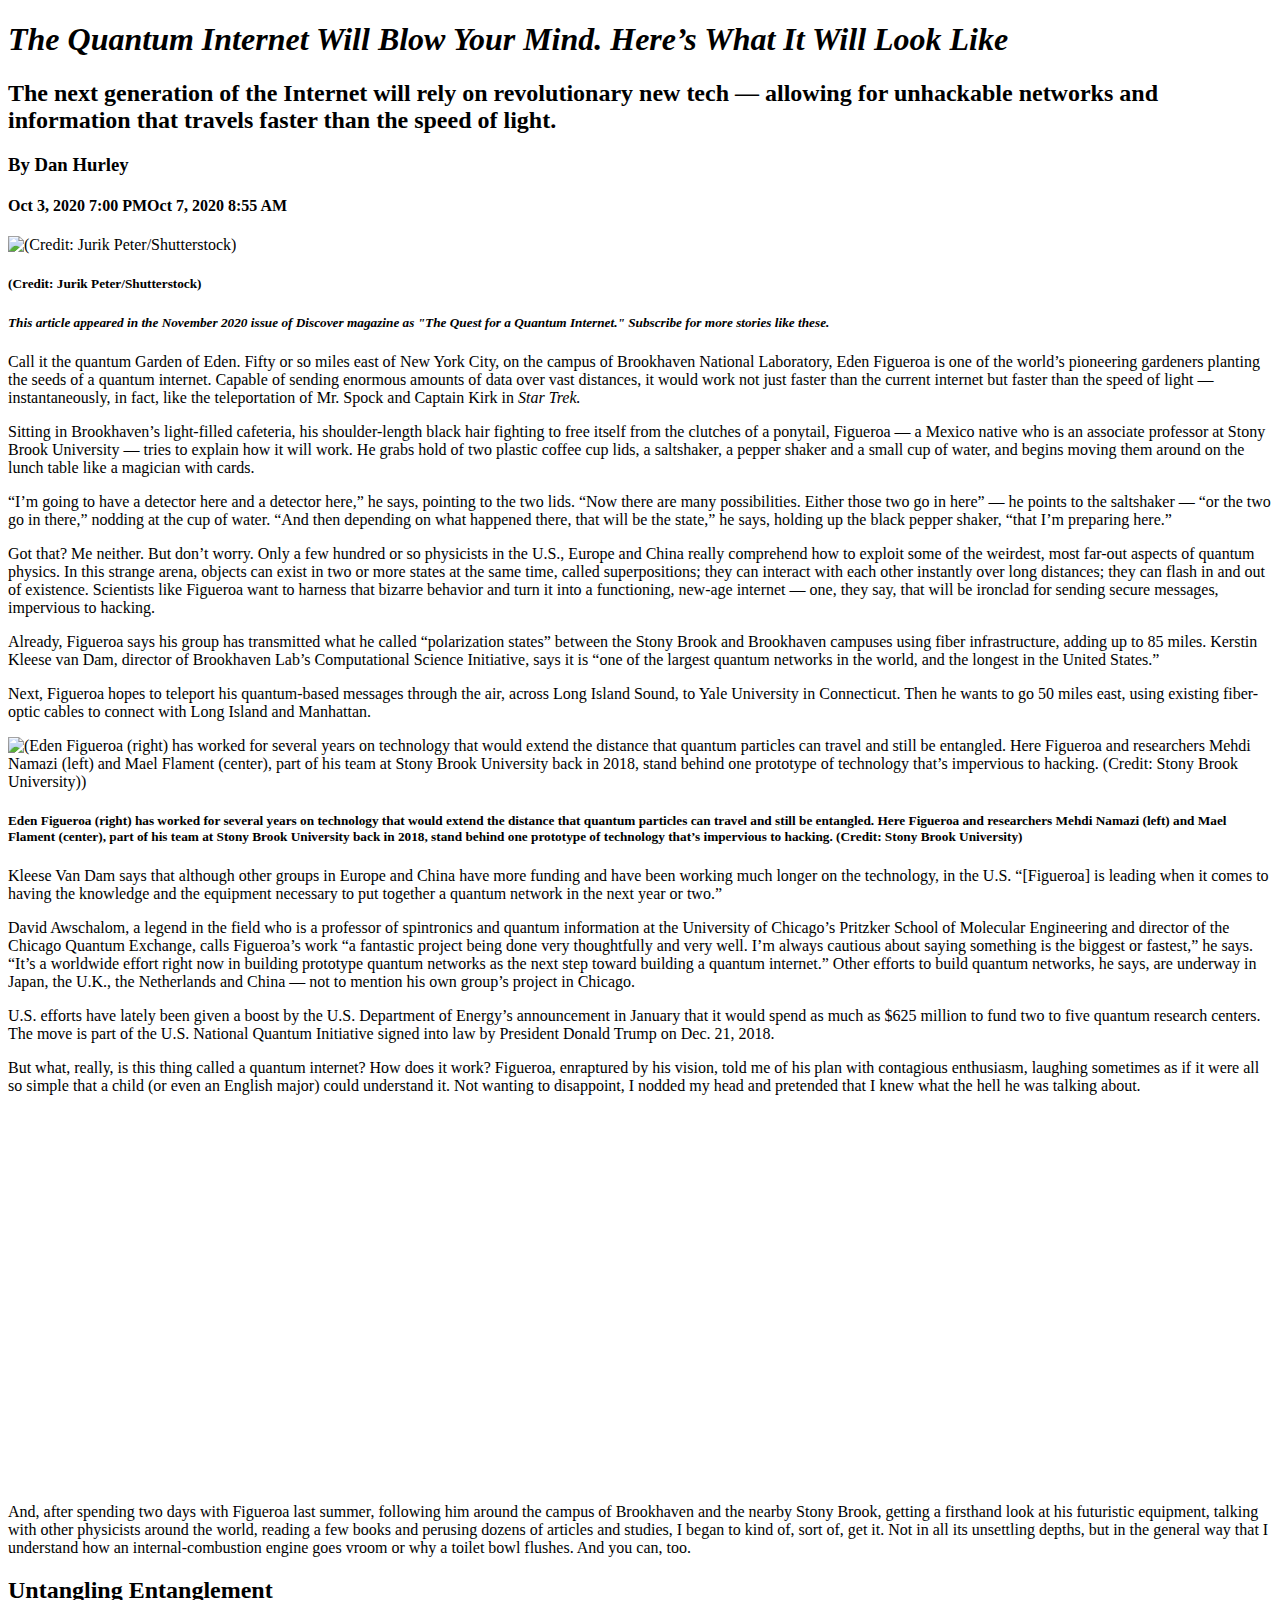
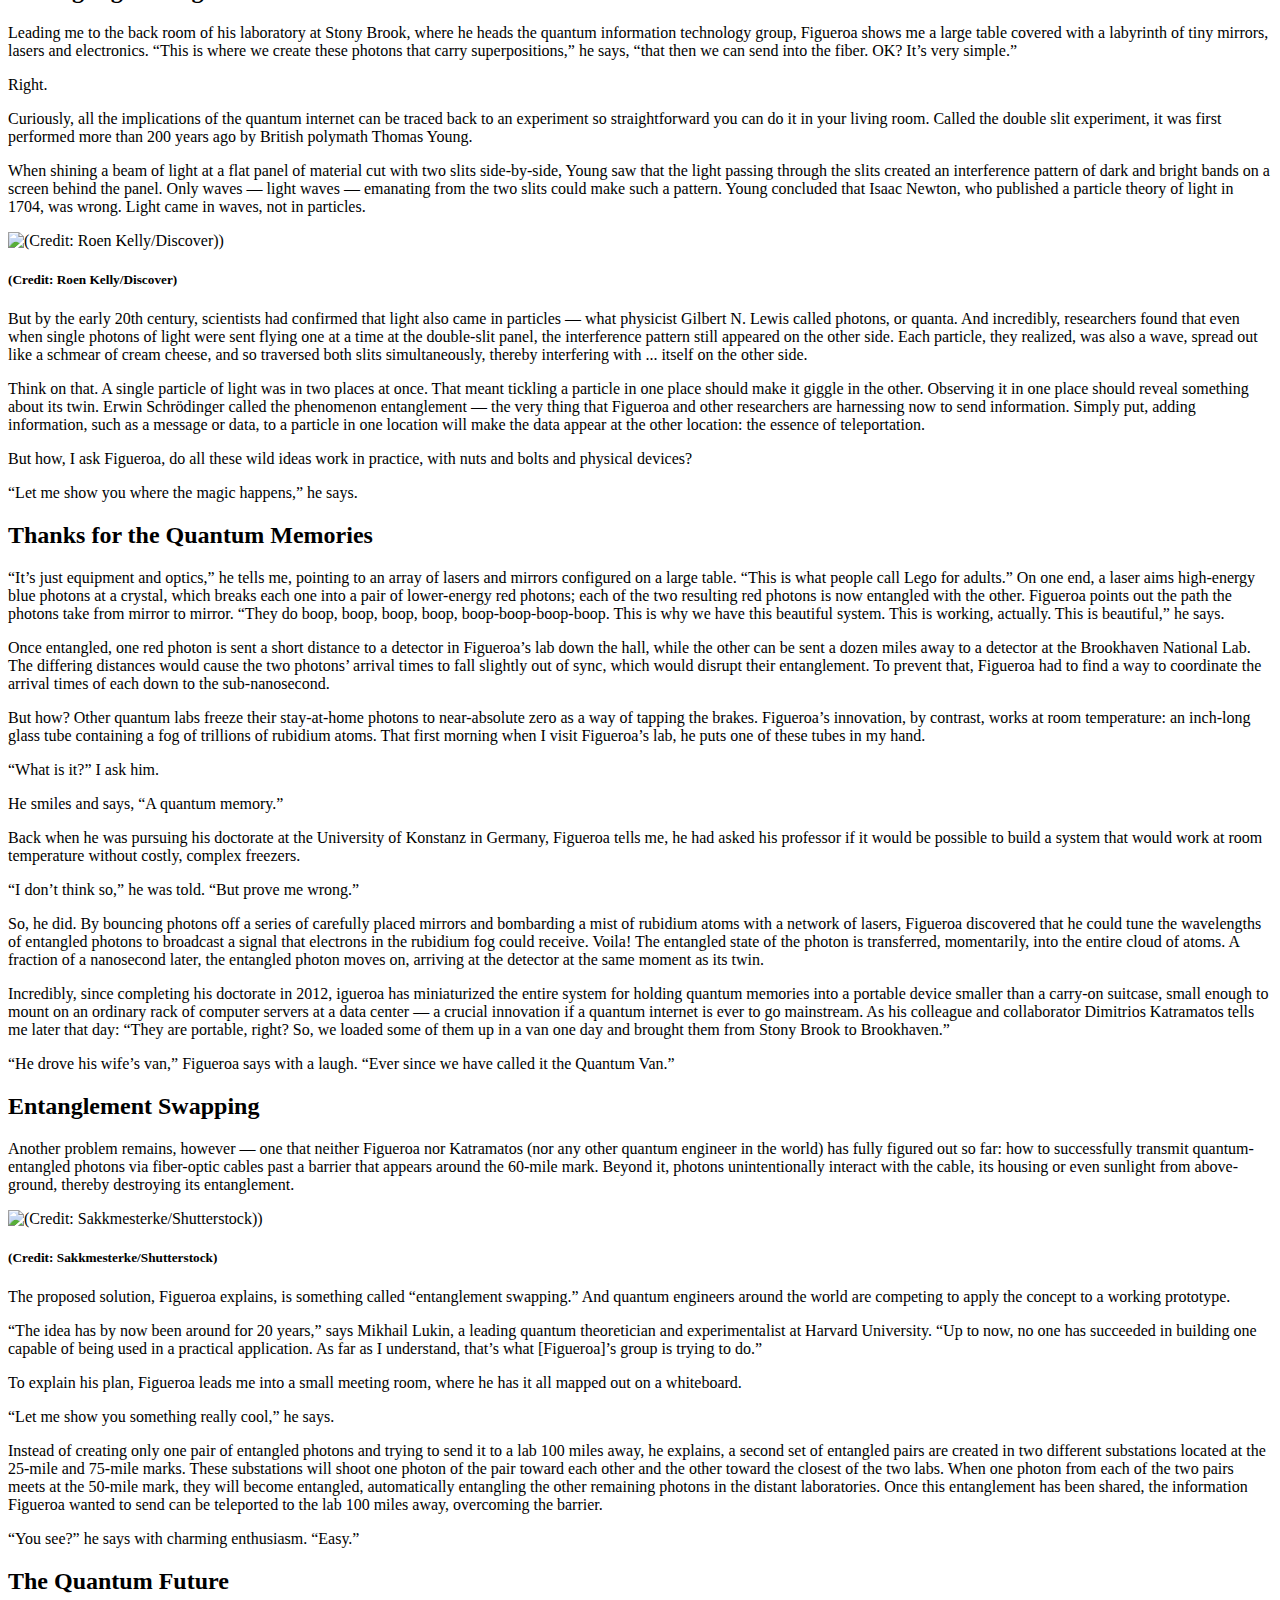
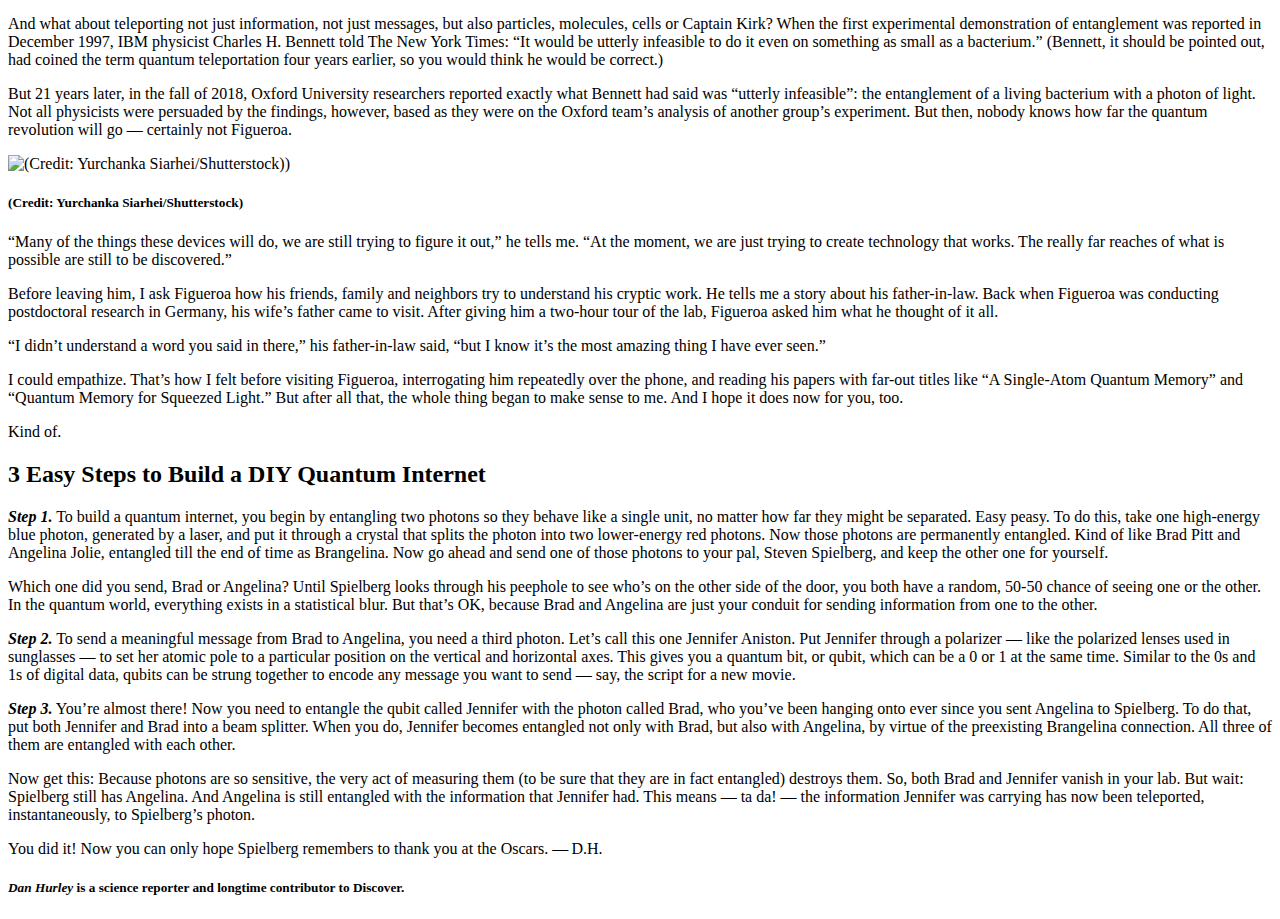
==== commit d5e28448: "commit morning" ====
--- a/v1/index.html
+++ b/v1/index.html
@@ -111,6 +111,15 @@
     When shining a beam of light at a flat panel of material cut with two slits side-by-side, Young saw that the light passing through the slits created an interference pattern of dark and bright bands on a screen behind the panel. Only waves — light waves — emanating from the two slits could make such a pattern. Young concluded that Isaac Newton, who published a particle theory of light in 1704, was wrong. Light came in waves, not in particles.
   </p>
   
+  <img
+  class="fit-picture"
+  src="/risd24-typeandcode-project1/v1/IM_3.jpeg"
+  alt="(Credit: Roen Kelly/Discover))"
+      width="300" height="200"
+      />
+  <h5>
+   (Credit: Roen Kelly/Discover)
+  </h5>
     <p>
     But by the early 20th century, scientists had confirmed that light also came in particles — what physicist Gilbert N. Lewis called photons, or quanta. And incredibly, researchers found that even when single photons of light were sent flying one at a time at the double-slit panel, the interference pattern still appeared on the other side. Each particle, they realized, was also a wave, spread out like a schmear of cream cheese, and so traversed both slits simultaneously, thereby interfering with ... itself on the other side.
   </p>
@@ -179,6 +188,16 @@
     Another problem remains, however — one that neither Figueroa nor Katramatos (nor any other quantum engineer in the world) has fully figured out so far: how to successfully transmit quantum-entangled photons via fiber-optic cables past a barrier that appears around the 60-mile mark. Beyond it, photons unintentionally interact with the cable, its housing or even sunlight from above-ground, thereby destroying its entanglement.
   </p>
   
+  <img
+  class="fit-picture"
+  src="/risd24-typeandcode-project1/v1/IM_4.jpeg"
+  alt="(Credit: Sakkmesterke/Shutterstock))"
+      width="300" height="200"
+      />
+  <h5>
+   (Credit: Sakkmesterke/Shutterstock)
+  </h5>
+  
     <p>
     The proposed solution, Figueroa explains, is something called “entanglement swapping.” And quantum engineers around the world are competing to apply the concept to a working prototype. 
   </p>
@@ -215,6 +234,16 @@
     But 21 years later, in the fall of 2018, Oxford University researchers reported exactly what Bennett had said was “utterly infeasible”: the entanglement of a living bacterium with a photon of light. Not all physicists were persuaded by the findings, however, based as they were on the Oxford team’s analysis of another group’s experiment. But then, nobody knows how far the quantum revolution will go — certainly not Figueroa.
   </p>
   
+   <img
+  class="fit-picture"
+  src="/risd24-typeandcode-project1/v1/IM_5.jpeg"
+  alt="(Credit: Yurchanka Siarhei/Shutterstock))"
+      width="300" height="200"
+      />
+  <h5>
+   (Credit: Yurchanka Siarhei/Shutterstock)
+  </h5>
+  
     <p>
     “Many of the things these devices will do, we are still trying to figure it out,” he tells me. “At the moment, we are just trying to create technology that works. The really far reaches of what is possible are still to be discovered.”
   </p>
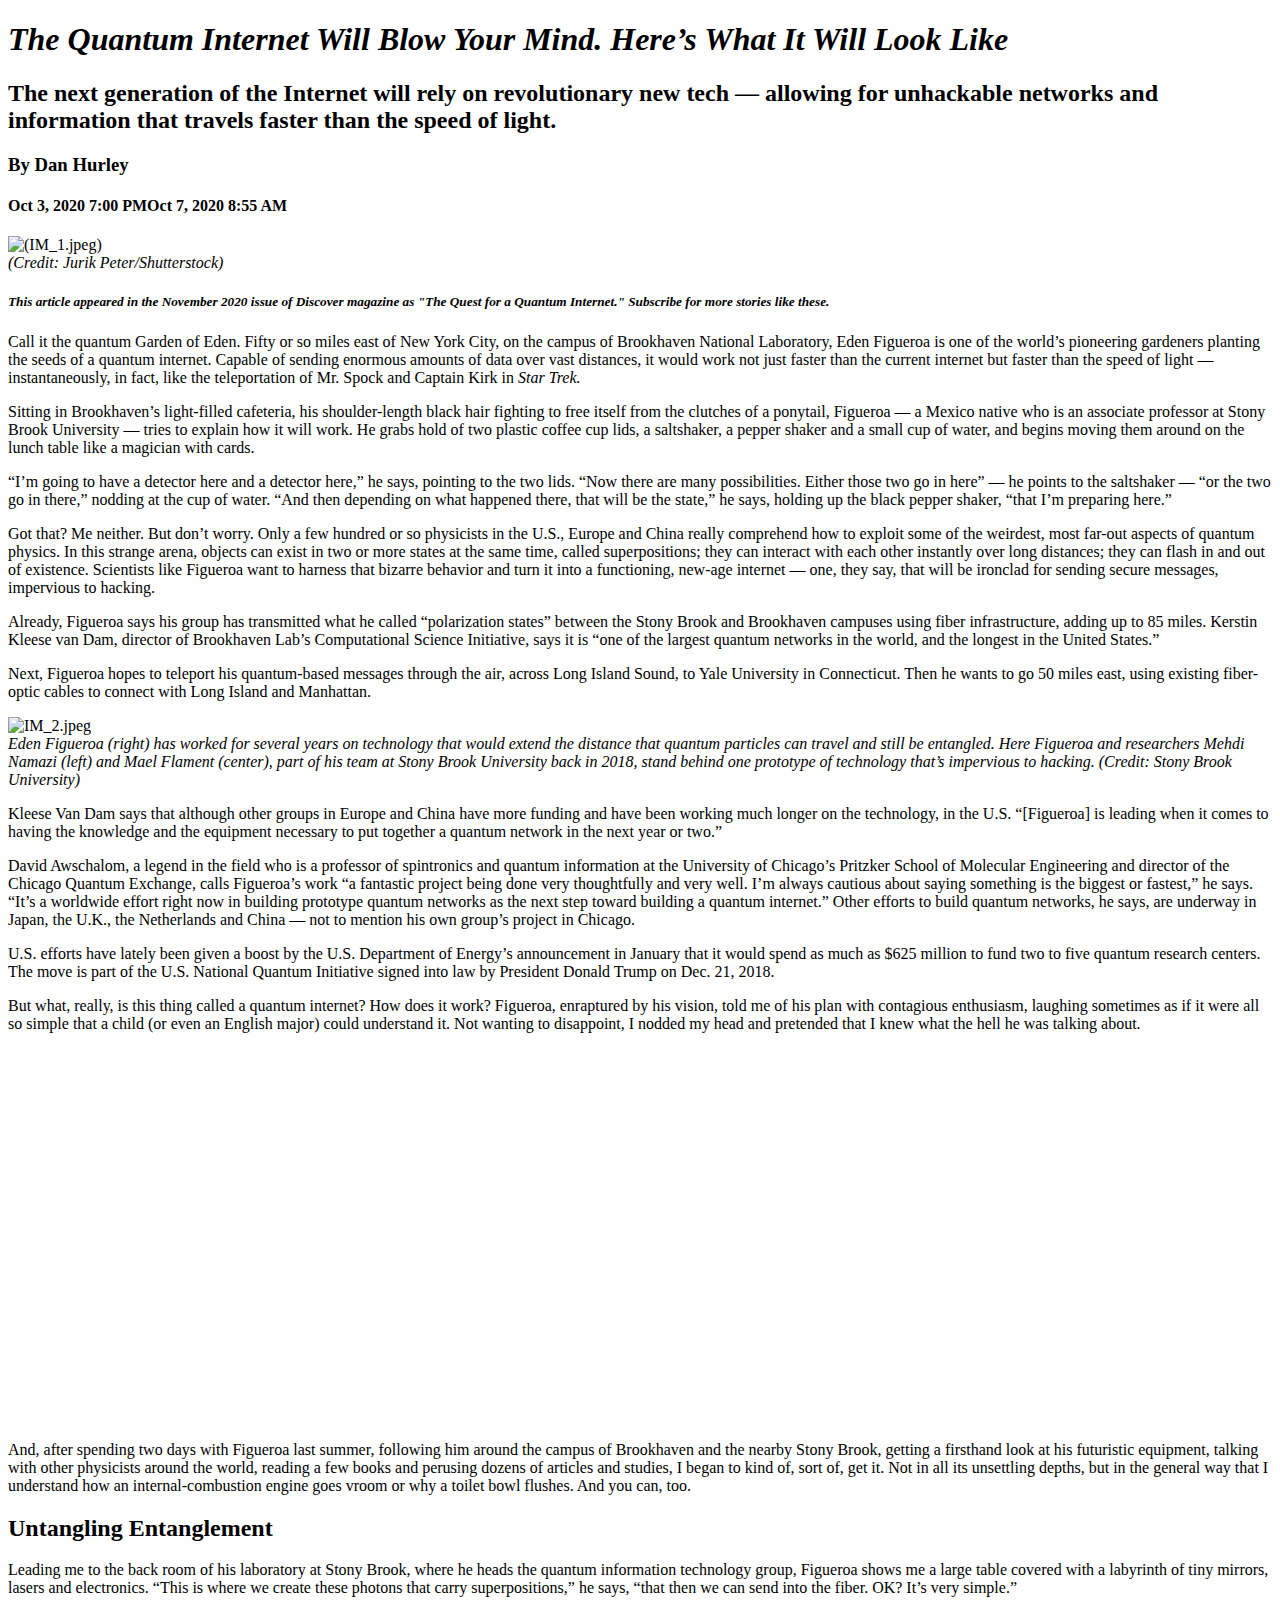
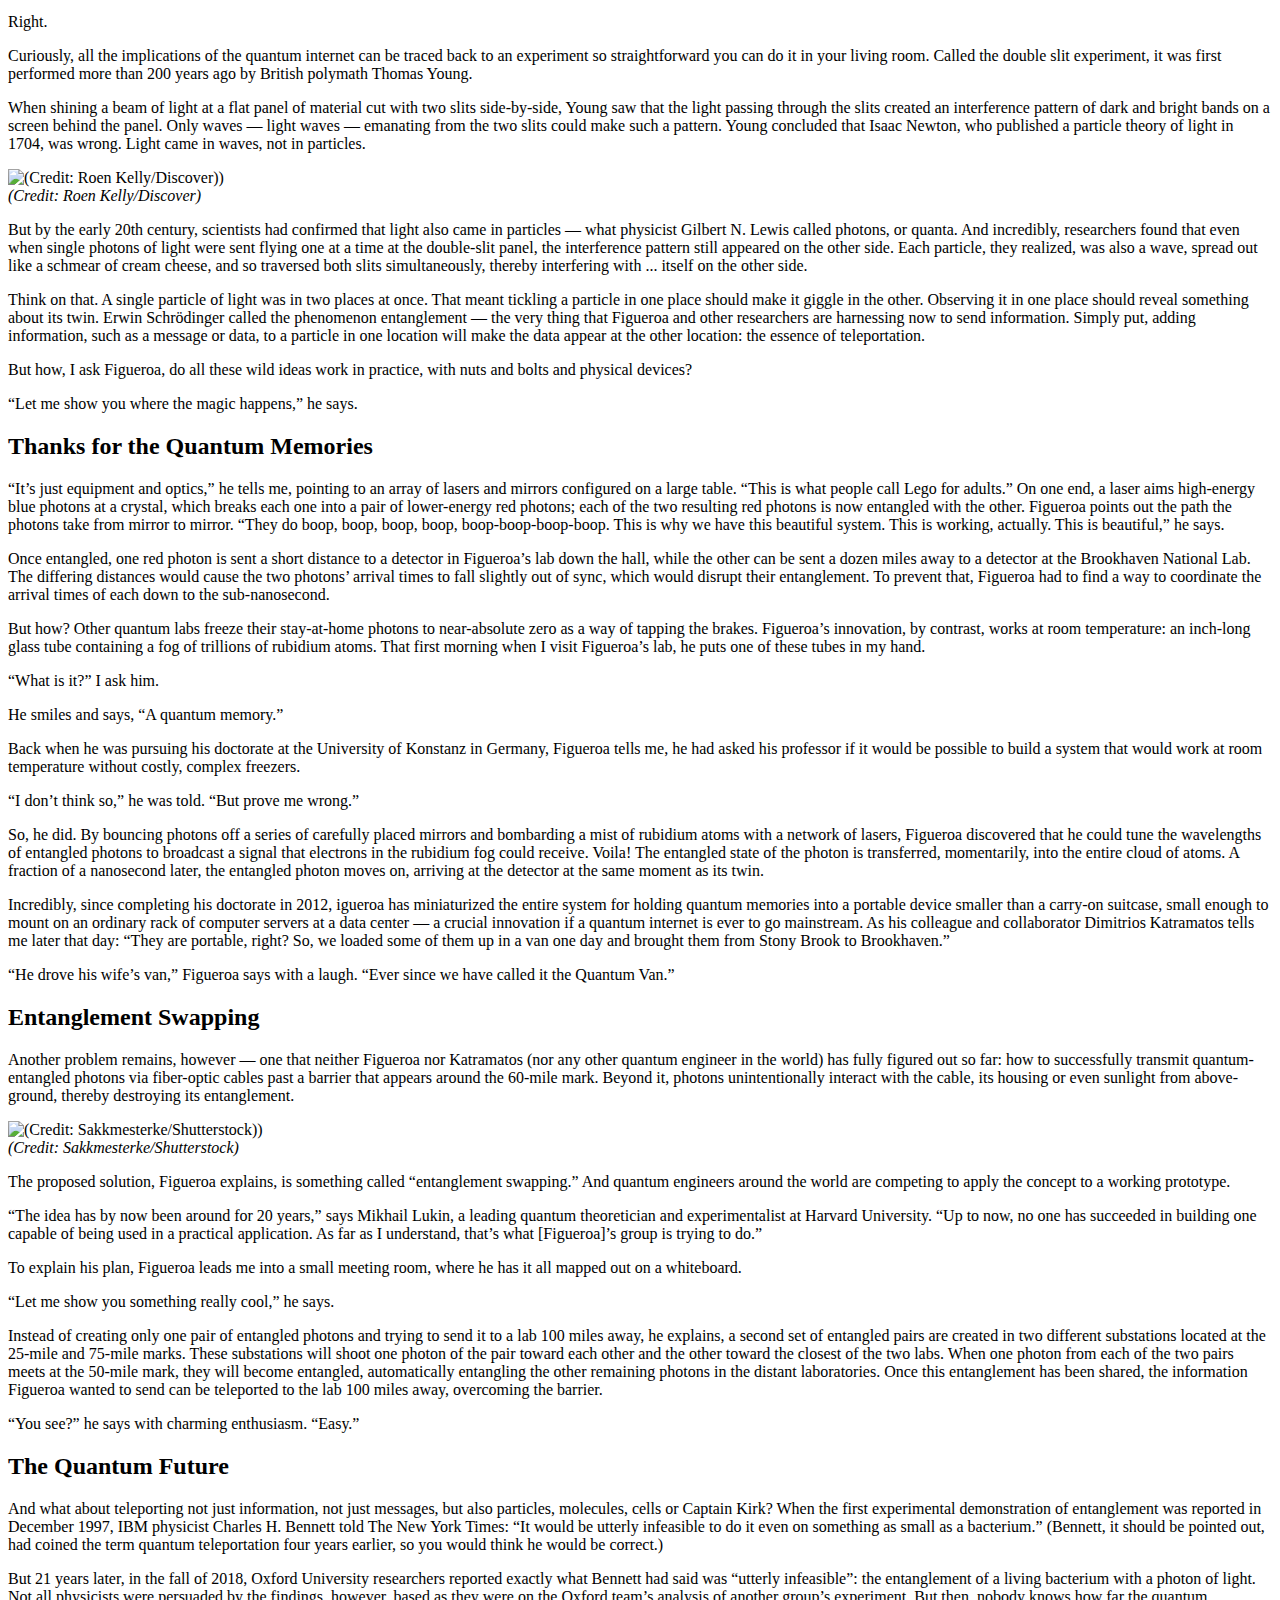
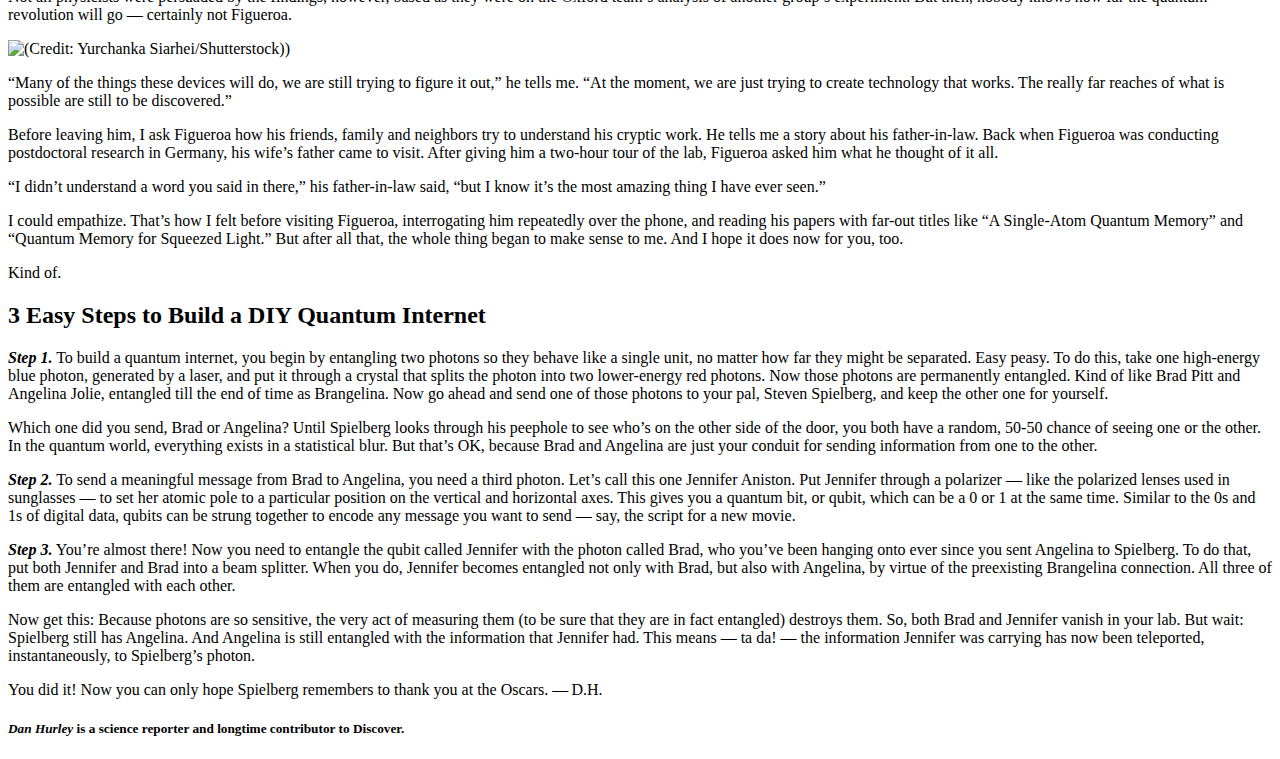
==== commit 98952397: "commit morning" ====
--- a/v1/index.html
+++ b/v1/index.html
@@ -26,12 +26,12 @@
  <img
   class="fit-picture"
   src="/risd24-typeandcode-project1/v1/IM_1.jpeg"
-  alt="(Credit: Jurik Peter/Shutterstock)"
-      width="300" height="200"
-      />
-  <h5>
-    (Credit: Jurik Peter/Shutterstock)
-  </h5>
+  alt="(IM_1.jpeg)"
+      width="300" height="200"
+      />
+  
+  <em><figcaption>(Credit: Jurik Peter/Shutterstock)</figcaption></em>
+ 
   <em><h5>
     This article appeared in the November 2020 issue of Discover magazine as "The Quest for a Quantum Internet." Subscribe for more stories like these.
   </h5></em>
@@ -63,12 +63,12 @@
   <img
   class="fit-picture"
   src="/risd24-typeandcode-project1/v1/IM_2.jpeg"
-  alt="(Eden Figueroa (right) has worked for several years on technology that would extend the distance that quantum particles can travel and still be entangled. Here Figueroa and researchers Mehdi Namazi (left) and Mael Flament (center), part of his team at Stony Brook University back in 2018, stand behind one prototype of technology that’s impervious to hacking. (Credit: Stony Brook University))"
-      width="300" height="200"
-      />
-  <h5>
-    Eden Figueroa (right) has worked for several years on technology that would extend the distance that quantum particles can travel and still be entangled. Here Figueroa and researchers Mehdi Namazi (left) and Mael Flament (center), part of his team at Stony Brook University back in 2018, stand behind one prototype of technology that’s impervious to hacking. (Credit: Stony Brook University)
-    </h5>
+  alt="IM_2.jpeg"
+      width="300" height="200"
+      />
+  
+    <em><figcaption>Eden Figueroa (right) has worked for several years on technology that would extend the distance that quantum particles can travel and still be entangled. Here Figueroa and researchers Mehdi Namazi (left) and Mael Flament (center), part of his team at Stony Brook University back in 2018, stand behind one prototype of technology that’s impervious to hacking. (Credit: Stony Brook University)</figcaption></em>
+
   <p>
     Kleese Van Dam says that although other groups in Europe and China have more funding and have been working much longer on the technology, in the U.S. “[Figueroa] is leading when it comes to having the knowledge and the equipment necessary to put together a quantum network in the next year or two.”
   </p>
@@ -117,9 +117,9 @@
   alt="(Credit: Roen Kelly/Discover))"
       width="300" height="200"
       />
-  <h5>
-   (Credit: Roen Kelly/Discover)
-  </h5>
+  
+  <em><figcaption>(Credit: Roen Kelly/Discover)</figcaption></em>
+  
     <p>
     But by the early 20th century, scientists had confirmed that light also came in particles — what physicist Gilbert N. Lewis called photons, or quanta. And incredibly, researchers found that even when single photons of light were sent flying one at a time at the double-slit panel, the interference pattern still appeared on the other side. Each particle, they realized, was also a wave, spread out like a schmear of cream cheese, and so traversed both slits simultaneously, thereby interfering with ... itself on the other side.
   </p>
@@ -194,9 +194,8 @@
   alt="(Credit: Sakkmesterke/Shutterstock))"
       width="300" height="200"
       />
-  <h5>
-   (Credit: Sakkmesterke/Shutterstock)
-  </h5>
+  
+  <em><figcaption>(Credit: Sakkmesterke/Shutterstock)</figcaption></em>
   
     <p>
     The proposed solution, Figueroa explains, is something called “entanglement swapping.” And quantum engineers around the world are competing to apply the concept to a working prototype. 
@@ -240,10 +239,8 @@
   alt="(Credit: Yurchanka Siarhei/Shutterstock))"
       width="300" height="200"
       />
-  <h5>
-   (Credit: Yurchanka Siarhei/Shutterstock)
-  </h5>
-  
+  
+  <em><figcaption (Credit: Yurchanka Siarhei/Shutterstock)></figcaption></em>
     <p>
     “Many of the things these devices will do, we are still trying to figure it out,” he tells me. “At the moment, we are just trying to create technology that works. The really far reaches of what is possible are still to be discovered.”
   </p>
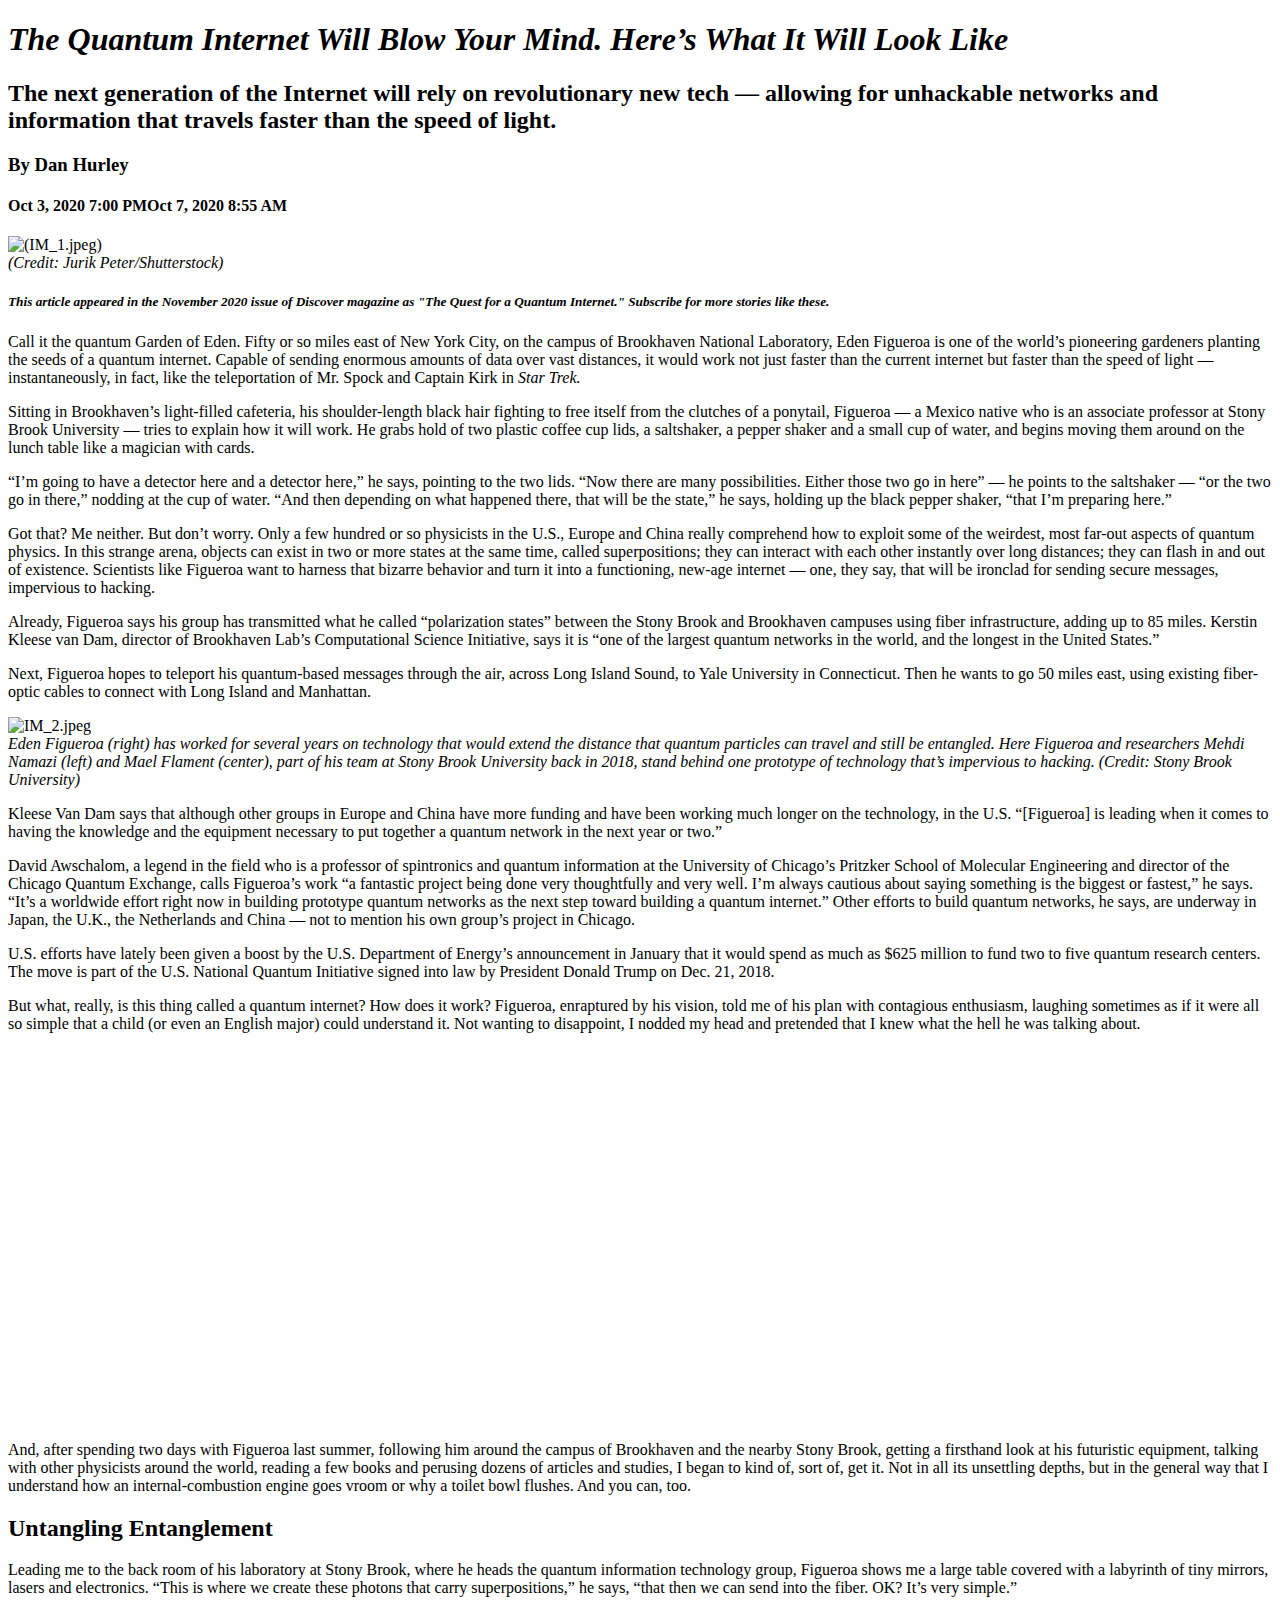
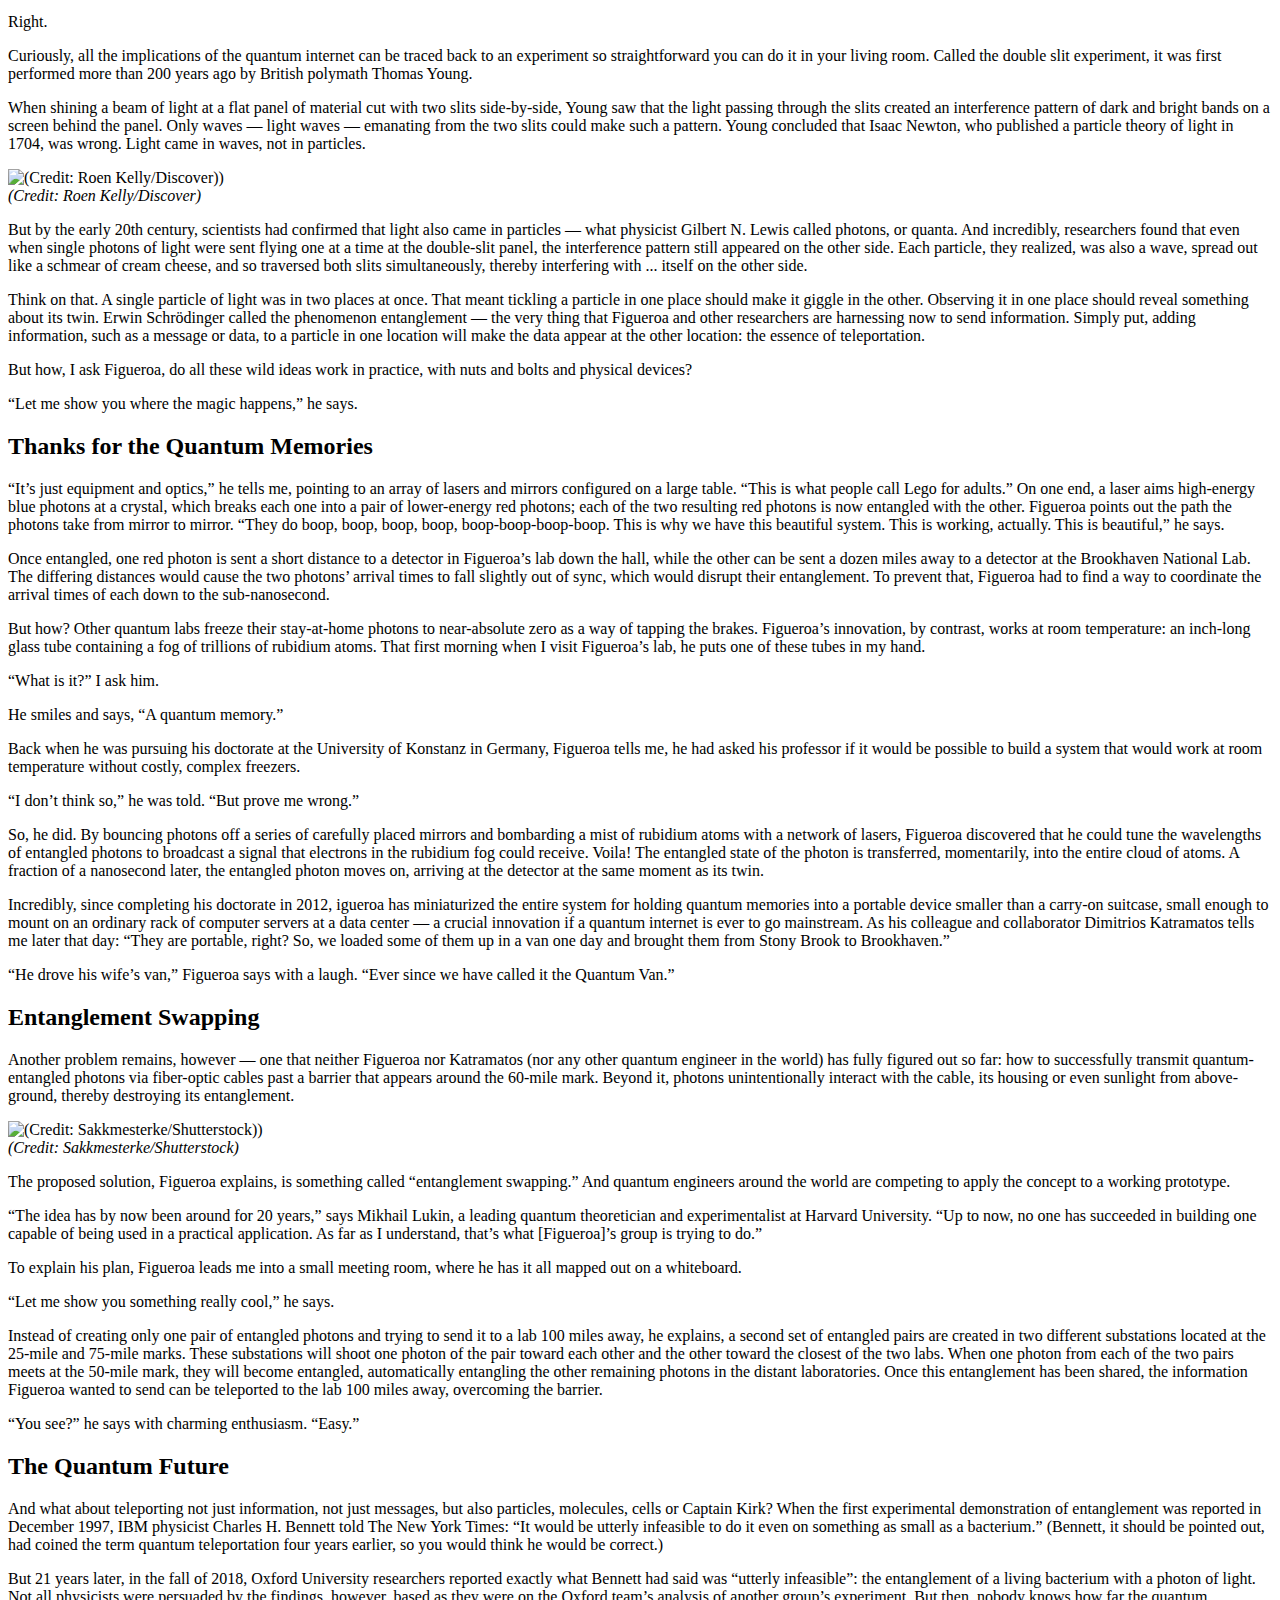
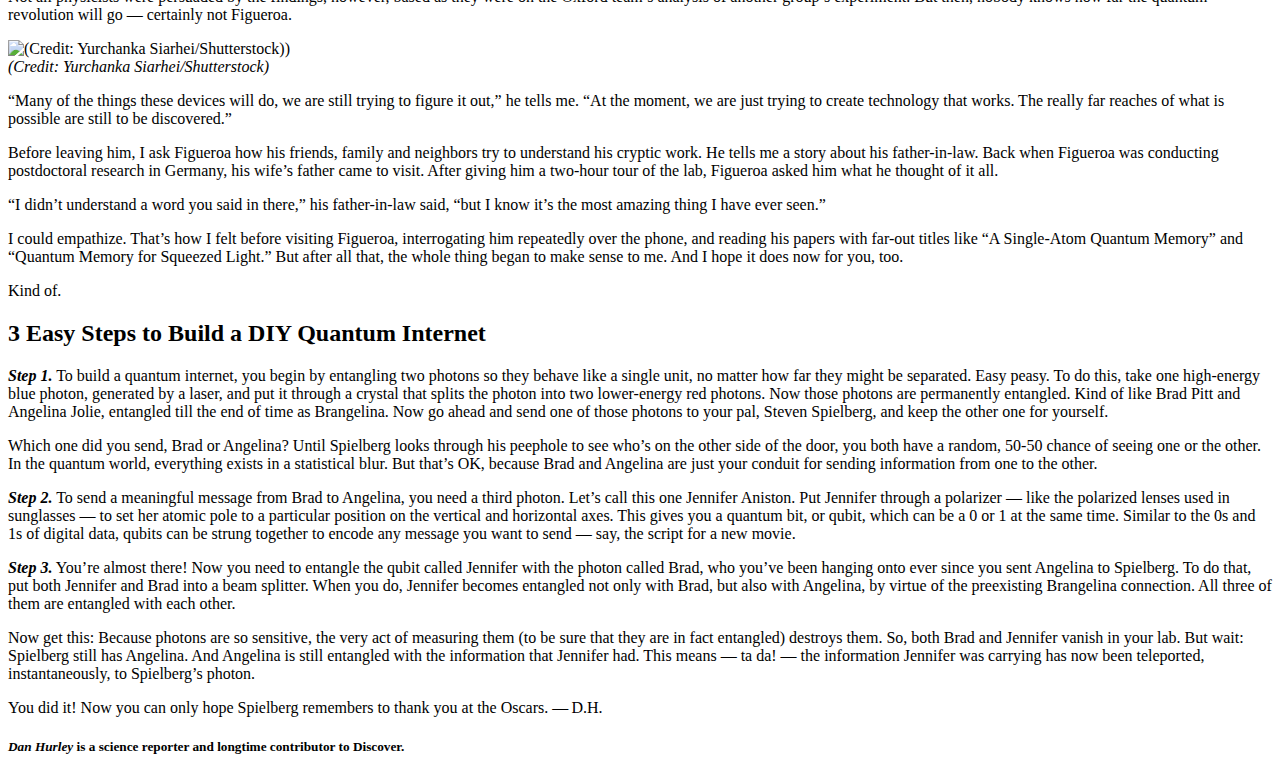
==== commit 075c53fc: "commit morning" ====
--- a/v1/index.html
+++ b/v1/index.html
@@ -240,7 +240,7 @@
       width="300" height="200"
       />
   
-  <em><figcaption (Credit: Yurchanka Siarhei/Shutterstock)></figcaption></em>
+  <em><figcaption>(Credit: Yurchanka Siarhei/Shutterstock)</figcaption></em>
     <p>
     “Many of the things these devices will do, we are still trying to figure it out,” he tells me. “At the moment, we are just trying to create technology that works. The really far reaches of what is possible are still to be discovered.”
   </p>
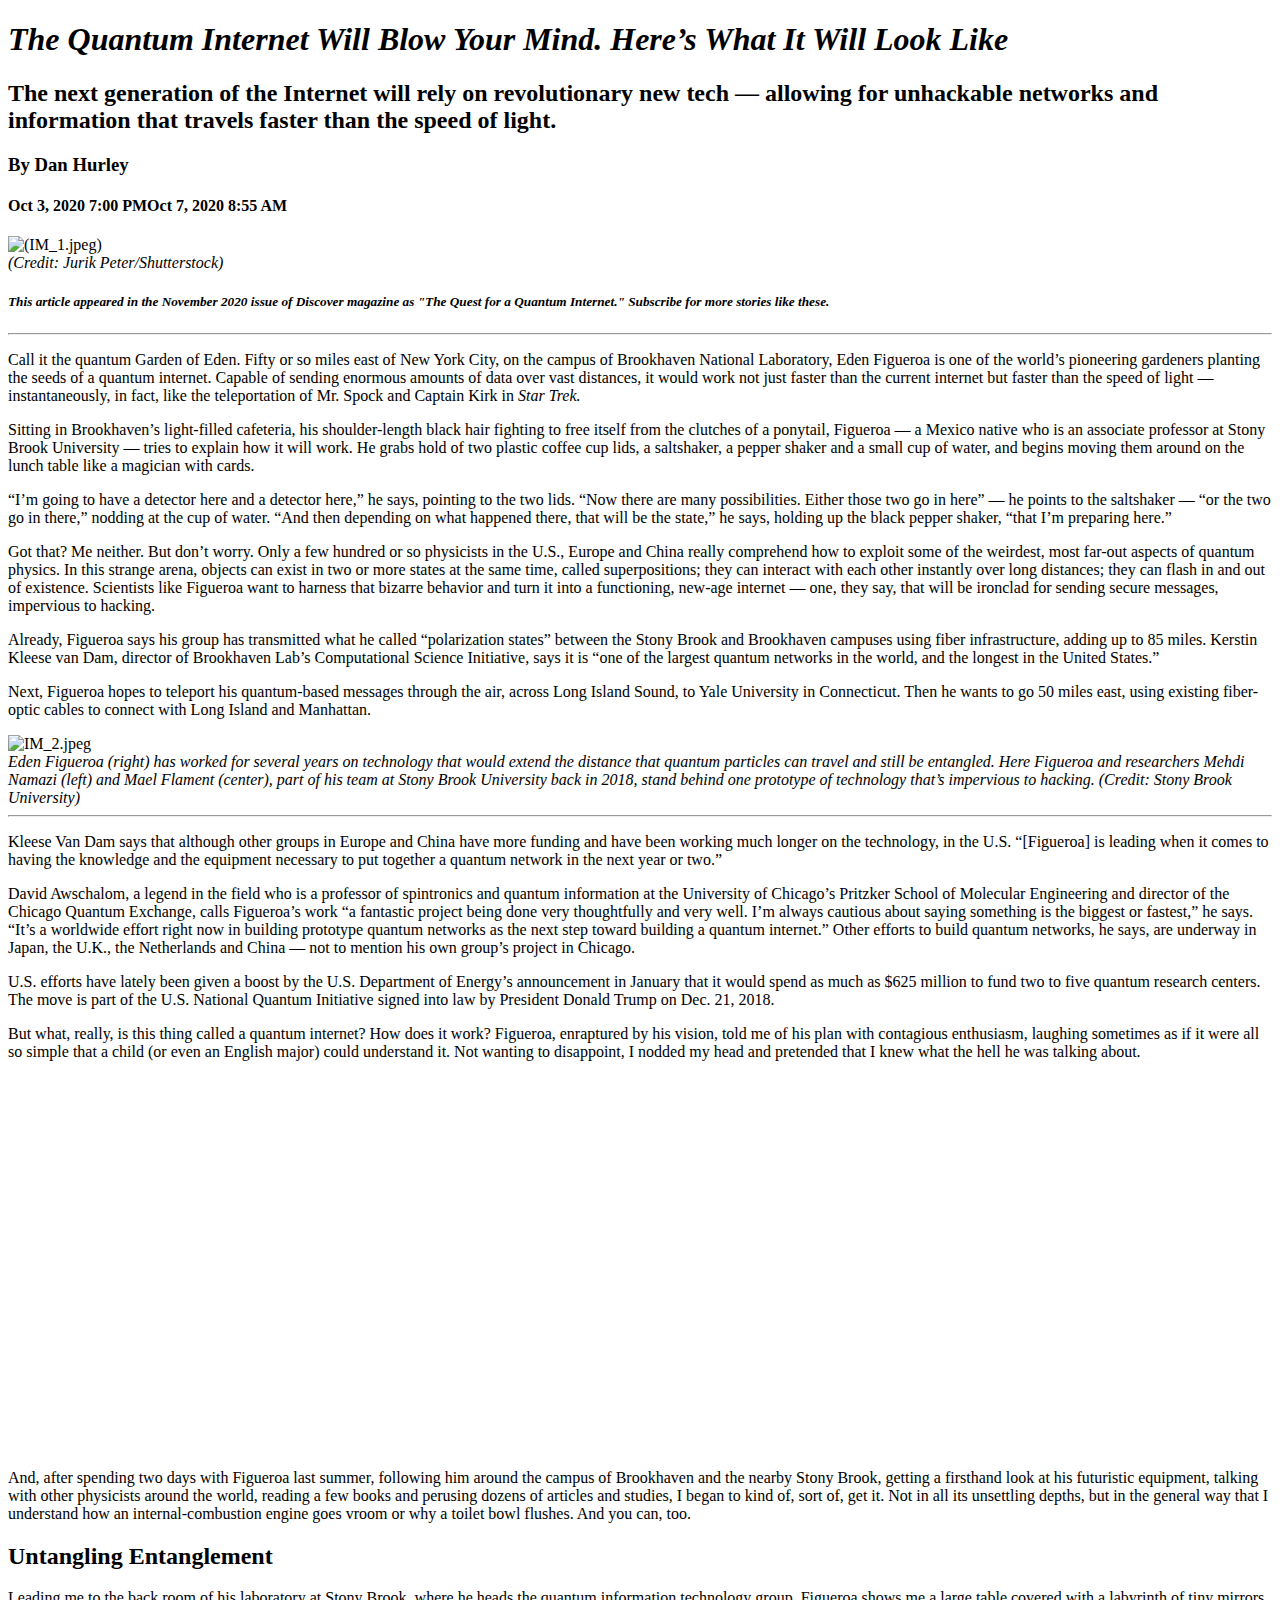
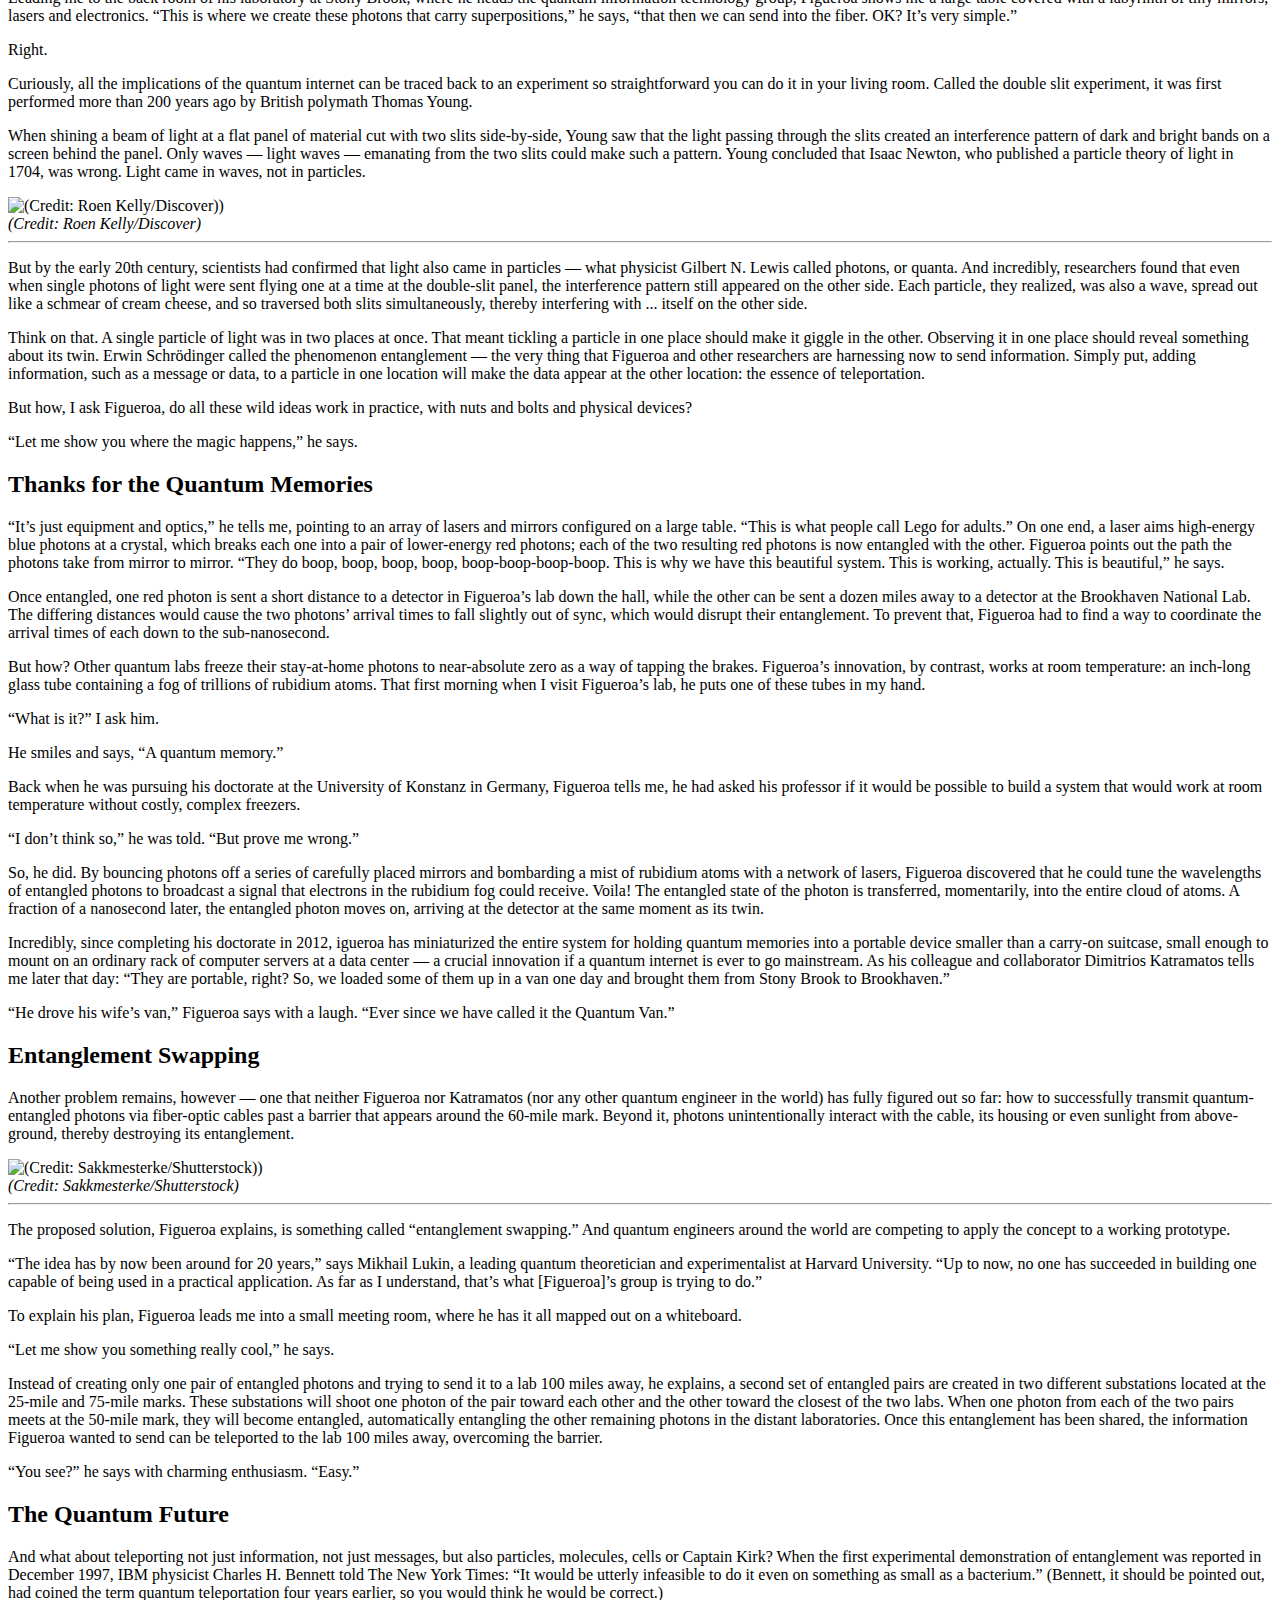
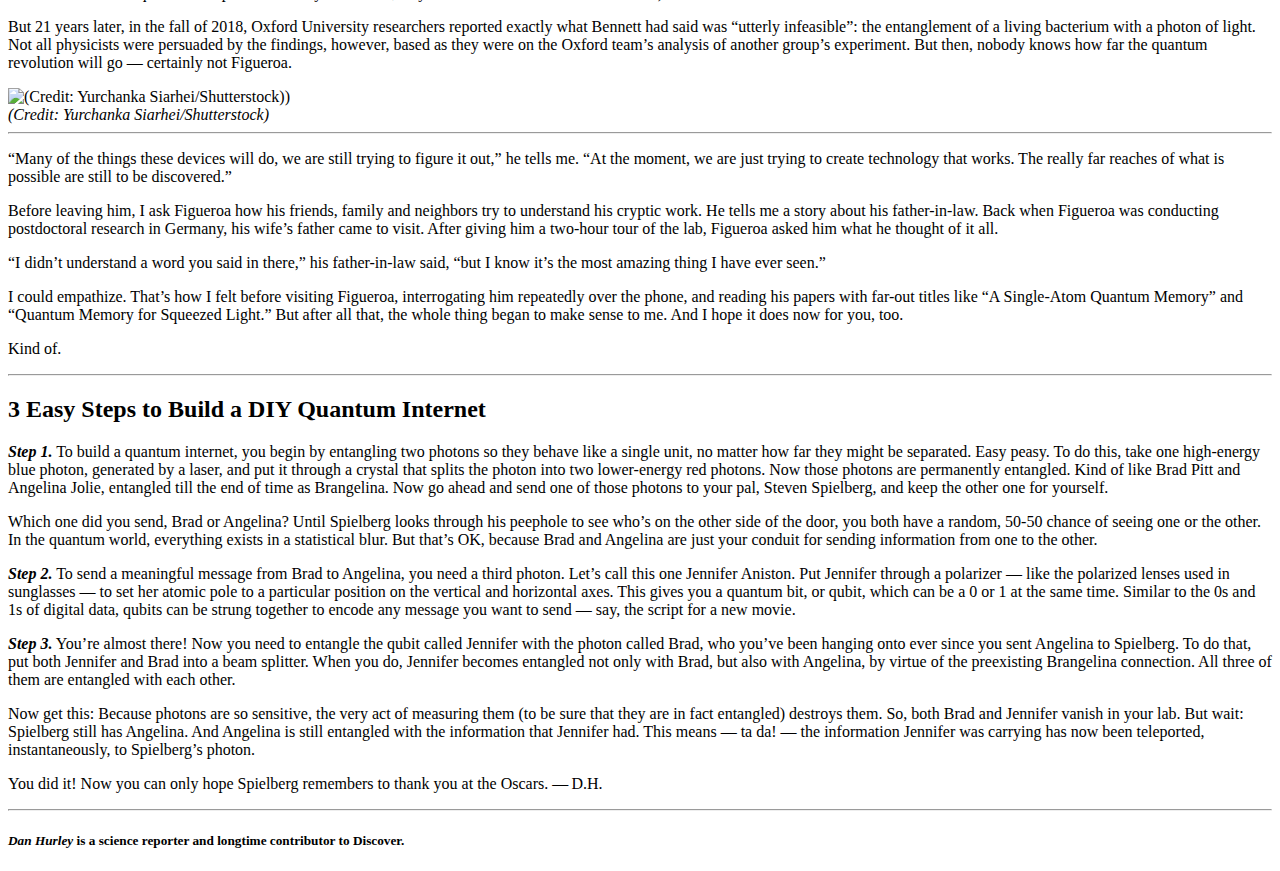
==== commit c1c90e33: "commit morning" ====
--- a/v1/index.html
+++ b/v1/index.html
@@ -35,7 +35,7 @@
   <em><h5>
     This article appeared in the November 2020 issue of Discover magazine as "The Quest for a Quantum Internet." Subscribe for more stories like these.
   </h5></em>
-  
+  <hr>
    <p>
     Call it the quantum Garden of Eden. Fifty or so miles east of New York City, on the campus of Brookhaven National Laboratory, Eden Figueroa is one of the world’s pioneering gardeners planting the seeds of a quantum internet. Capable of sending enormous amounts of data over vast distances, it would work not just faster than the current internet but faster than the speed of light — instantaneously, in fact, like the teleportation of Mr. Spock and Captain Kirk in <em>Star Trek.</em>
   </p>
@@ -68,7 +68,7 @@
       />
   
     <em><figcaption>Eden Figueroa (right) has worked for several years on technology that would extend the distance that quantum particles can travel and still be entangled. Here Figueroa and researchers Mehdi Namazi (left) and Mael Flament (center), part of his team at Stony Brook University back in 2018, stand behind one prototype of technology that’s impervious to hacking. (Credit: Stony Brook University)</figcaption></em>
-
+<hr>
   <p>
     Kleese Van Dam says that although other groups in Europe and China have more funding and have been working much longer on the technology, in the U.S. “[Figueroa] is leading when it comes to having the knowledge and the equipment necessary to put together a quantum network in the next year or two.”
   </p>
@@ -119,7 +119,7 @@
       />
   
   <em><figcaption>(Credit: Roen Kelly/Discover)</figcaption></em>
-  
+  <hr>
     <p>
     But by the early 20th century, scientists had confirmed that light also came in particles — what physicist Gilbert N. Lewis called photons, or quanta. And incredibly, researchers found that even when single photons of light were sent flying one at a time at the double-slit panel, the interference pattern still appeared on the other side. Each particle, they realized, was also a wave, spread out like a schmear of cream cheese, and so traversed both slits simultaneously, thereby interfering with ... itself on the other side.
   </p>
@@ -196,7 +196,7 @@
       />
   
   <em><figcaption>(Credit: Sakkmesterke/Shutterstock)</figcaption></em>
-  
+  <hr>
     <p>
     The proposed solution, Figueroa explains, is something called “entanglement swapping.” And quantum engineers around the world are competing to apply the concept to a working prototype. 
   </p>
@@ -241,6 +241,7 @@
       />
   
   <em><figcaption>(Credit: Yurchanka Siarhei/Shutterstock)</figcaption></em>
+<hr>
     <p>
     “Many of the things these devices will do, we are still trying to figure it out,” he tells me. “At the moment, we are just trying to create technology that works. The really far reaches of what is possible are still to be discovered.”
   </p>
@@ -260,7 +261,7 @@
     <p>
     Kind of.
   </p>
-  
+  <hr>
     <h2>
       3 Easy Steps to Build a DIY Quantum Internet
   </h2>
@@ -288,6 +289,7 @@
   <p>
     You did it! Now you can only hope Spielberg remembers to thank you at the Oscars. — D.H.
   </p>
+<hr>
   <h5>
     <em>Dan Hurley</em> is a science reporter and longtime contributor to Discover.
   </h5>
